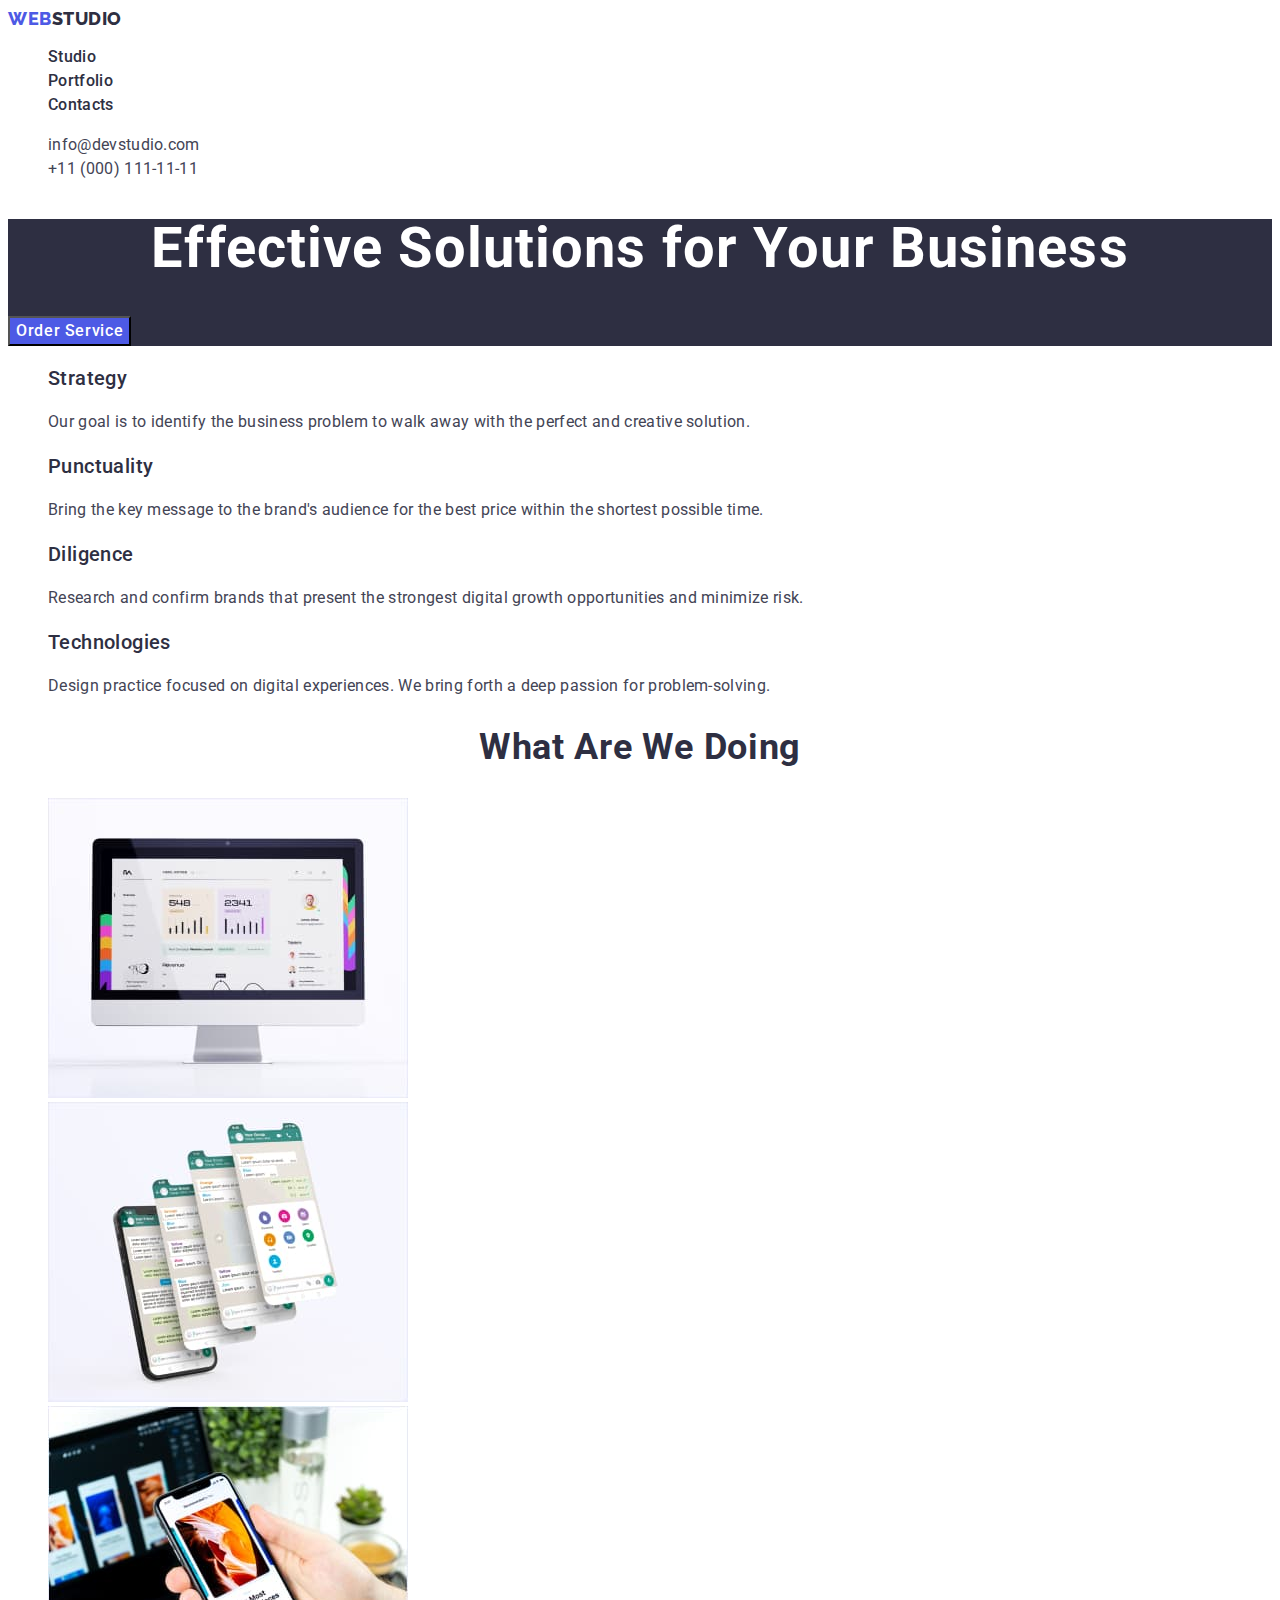
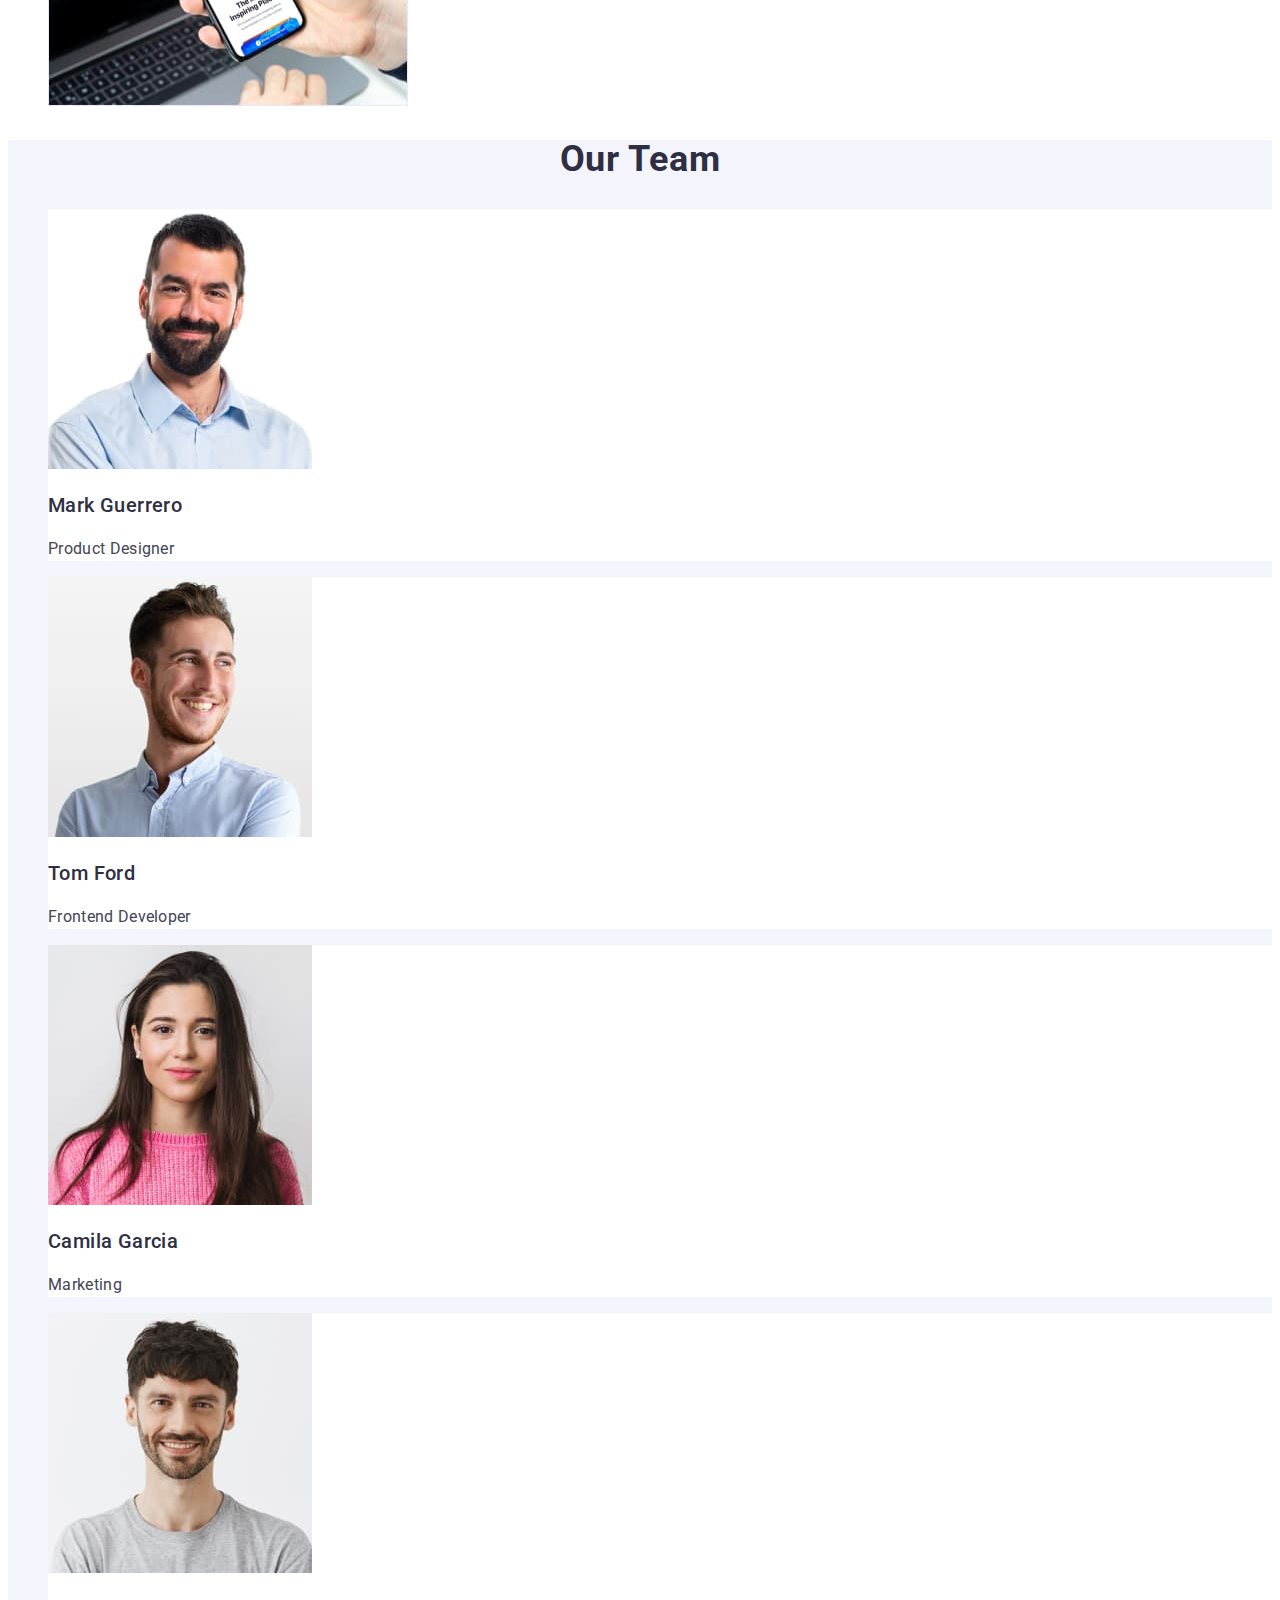
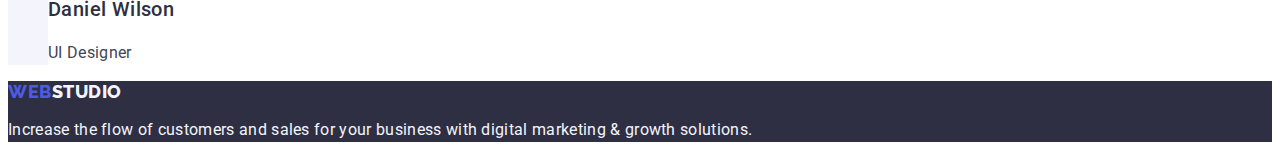
==== index.html @ 38e93a8c "start" ====
<!DOCTYPE html>
<html lang="en">

<head>
    <meta charset="UTF-8">
    <meta http-equiv="X-UA-Compatible" content="IE=edge">
    <meta name="viewport" content="width=device-width, initial-scale=1.0">
    <link rel="preconnect" href="https://fonts.googleapis.com">
    <link rel="preconnect" href="https://fonts.gstatic.com" crossorigin>
    <link
        href="https://fonts.googleapis.com/css2?family=Raleway:wght@800&family=Roboto:wght@400;500;700;900&display=swap"
        rel="stylesheet">
    <title>WEBSTUDIO</title>
    <link rel="stylesheet" href="./css/styles.css">
</head>

<body>
    <header class="header">
        <nav class="header-title">
            <a href="./index.html" class="header-logo link">Web<span class="span">Studio</span></a>
            <ul class="header-navigation list">
                <li><a href="./index.html" class="header-navigation-item link">Studio</a></li>
                <li><a href="./portfolio.html" class="header-navigation-item link">Portfolio</a></li>
                <li><a href="" class="header-navigation-item link">Contacts</a></li>
            </ul>
        </nav>
        <address class="header-adress">
            <ul class="header-adress-navigation list">
                <li><a href=" mailto:info@devstudio.com" class="header-adress-item link">info@devstudio.com</a>
                </li>
                <li><a href="tel:+110001111111" class="header-adress-item link">+11 (000) 111-11-11</a></li>
            </ul>
        </address>
    </header>

    <main>
        <section class="section-main">
            <h1 class="main">Effective Solutions
                for Your Business</h1>
            <button type="button" class="main-button">Order Service</button>

        </section>
        <section class="section-one">
            <h2 hidden>Goal</h2>
            <ul class="main-one list">
                <li class="main-item">
                    <h3 class="main-title">Strategy</h3>
                    <p class="main-text">Our goal is to identify the business
                        problem to walk away with the perfect and creative solution.</p>
                </li>
                <li class="main-item">
                    <h3 class="main-title">Punctuality</h3>
                    <p class="main-text">Bring the key message to the brand's audience for the best price within the
                        shortest possible
                        time.</p>
                </li>
                <li class="main-item">
                    <h3 class="main-title">Diligence</h3>
                    <p class="main-text">Research and confirm brands that present the strongest digital growth
                        opportunities and minimize
                        risk.</p>
                </li>
                <li class="main-item">
                    <h3 class="main-title">Technologies</h3>
                    <p class="main-text">Design practice focused on digital experiences. We bring forth a deep passion
                        for
                        problem-solving.</p>
                </li>
            </ul>
        </section>
        <section class="section-two">
            <h2 class="main-product">What are we doing</h2>
            <ul class="main-one list">
                <li class="main-item"><img src="./images/img1.jpg" alt="computer" class="main-img" width="360"
                        height="300"></li>
                <li class="main-item"><img src="./images/img2.jpg" alt="screenshot" class="main-img" width="360"
                        height="300"></li>
                <li class="main-item"><img src="./images/img3.jpg" alt="telephone" class="main-img" width="360"
                        height="300"></li>
            </ul>
        </section>
        <section class="section-three">
            <h2 class="team">Our Team</h2>
            <ul class="main-one list">
                <li class="main-item">
                    <img src="./images/img4.jpg" alt="Mark Guerrero" class="team-img-one" width="264" height="260">
                    <h3 class="team-person">Mark Guerrero</h3>
                    <p class="main-text">Product Designer</p>
                </li>
                <li class="main-item">
                    <img src="./images/img5.jpg" alt="Tom Ford" class="team-img-two" width="264" height="260">
                    <h3 class="team-person">Tom Ford</h3>
                    <p class="main-text">Frontend Developer</p>
                </li>
                <li class="main-item">
                    <img src="./images/img6.jpg" alt="Camila Garcia" class="team-img-three" width="264" height="260">
                    <h3 class="team-person">Camila Garcia</h3>
                    <p class="main-text">Marketing</p>
                </li>
                <li class="main-item">
                    <img src="./images/img7.jpg" alt="Daniel Wilson" class="team-img-four" width="264" height="260">
                    <h3 class="team-person">Daniel Wilson</h3>
                    <p class="main-text">UI Designer</p>
                </li>
            </ul>
        </section>
    </main>

    <footer class="footer link">
        <a href="./index.html" class="footer-logo link">Web<span class="span">Studio</span></a>
        <p class="footer-text">Increase the flow of customers and sales for your business with digital marketing &
            growth solutions.</p>
    </footer>
</body>

</html>
---- css/styles.css ----
:root {
    --background-color: #FFFFFF;
    --color: #4d5ae5;
    --color-two: #2E2F42;
    --color-portfolio:#434455;
    --color-three: #F4F4FD;
}

body {
    font-family:"Roboto",sans-serif;
    color: var(--color-portfolio);
    font-style: normal;
    background-color: var(--background-color);
    }

/*--------------HEADER------------*/

.header-logo {
    font-family:"Raleway",sans-serif;
    font-style: normal;
    font-weight: 800;
    font-size: 18px;
    line-height: 1.17;
    color: var(--color);
    letter-spacing: 0.03em;
    text-transform: uppercase;
    list-style-type: none;
}

.link {
text-decoration: none;
}

.span {
    color: var(--color-two);
}

.list {
    list-style: none;
}

.header-navigation-item {
    color: var(--color-two);
    font-weight: 500;
    font-size: 16px;
    line-height: 1.5;
    letter-spacing: 0.02em;
}

.header-navigation-item:hover,
.header-navigation-item:focus {
    color: #404BBF;
}

address{
    font-style: normal;
}

.header-adress-item {
    font-size: 16px;
    line-height: 1.5;
    letter-spacing: 0.02em;
    color: var(--color-portfolio);
    font-style: normal;
}
.header-adress-item:hover,
.header-adress-item:focus {
    color: #404BBF;
}

/*-----------MAIN------------------*/

.section-main {
    background-color: var(--color-two);
}

.main {
    font-weight: 700;
    font-size: 56px;
    line-height: 1.07;
    text-align: center;
    letter-spacing: 0.02em;
    color: var(--background-color);
}

.main-item {
background-color: #FFFFFF;
}

.main-button {
    font-family: "Roboto", sans-serif;
    font-style: normal;
    font-weight: 500;
    font-size: 16px;
    line-height:1.5;    
    color: var(--background-color);
    background-color: #4D5AE5;
    letter-spacing: 0.04em;
    cursor: pointer;
}

.main-button:focus {
    background-color: #404BBF;
}
.main-button:hover {
    background-color: #404BBF;
}

.main-title {
    font-weight: 500;
    font-size: 20px;
    line-height: 1.2;
    letter-spacing: 0.02em;
    color: var(--color-two);
}

.main-text {
    font-size: 16px;
    line-height: 1.5;
    letter-spacing: 0.02em;
    color: var(--color-portfolio);
    
}

.main-product {
    font-size: 36px;
    line-height: 1.11;
    text-align: center;
    letter-spacing: 0.02em;
    color: var(--color-two);
    text-transform: capitalize;
}

.section-three {
    background-color: #F4F4FD;
}
.team { 
    font-size: 36px;
    line-height: 1.11;
    text-align: center;
    letter-spacing: 0.02em;
    text-transform: capitalize;
    color: var(--color-two);
}

.team-img-one {
    background-color: #FFFFFF;
}

.team-person {
    font-weight: 500;
    font-size: 20px;
    line-height: 1.2;
    letter-spacing: 0.02em;
    color: var(--color-two);
}


/*------------FOOTER---------*/
.footer {
background: var(--color-two);
}

.footer-logo {
    font-family: 'Raleway', sans-serif;;
    font-style: normal;
    font-weight: 800;
    font-size: 18px;
    line-height: 1.17;
    letter-spacing: 0.03em;
    text-transform: uppercase;
    color: var(--color);
    background-color: var(var(--color-two));
}

.footer-logo span {
    color: #f4f4fd;
}

.footer-text {
    font-size: 16px;
    line-height: 1.5;
    color: var(--color-three);
    letter-spacing: 0.02em;
}

/*-----------PORTFOLIO---------*/

.section-list {
    list-style-type: none;
}

.button-list {
    font-family: "Roboto", sans-serif;
    font-style: normal;
    font-weight: 500;
    font-size: 16px;
    line-height: 1.5;
    letter-spacing: 0.04em;
    color: var(--color);
    background-color: var(--color-three);
    cursor: pointer;
}

.button-list:hover {
    color: #FFFFFF;
    background-color: #404BBF;
}

.button-list:focus {
    color: #FFFFFF;
    background-color: #404BBF;
}
.section-title {
    font-weight: 500;
    font-size: 20px;
    line-height: 1.2;
    letter-spacing: 0.02em;
    color: var(--color-two);
}

.section-text {
    font-size: 16px;
    line-height: 1.5;
    letter-spacing: 0.02em;
    color: var(--color-portfolio);
}
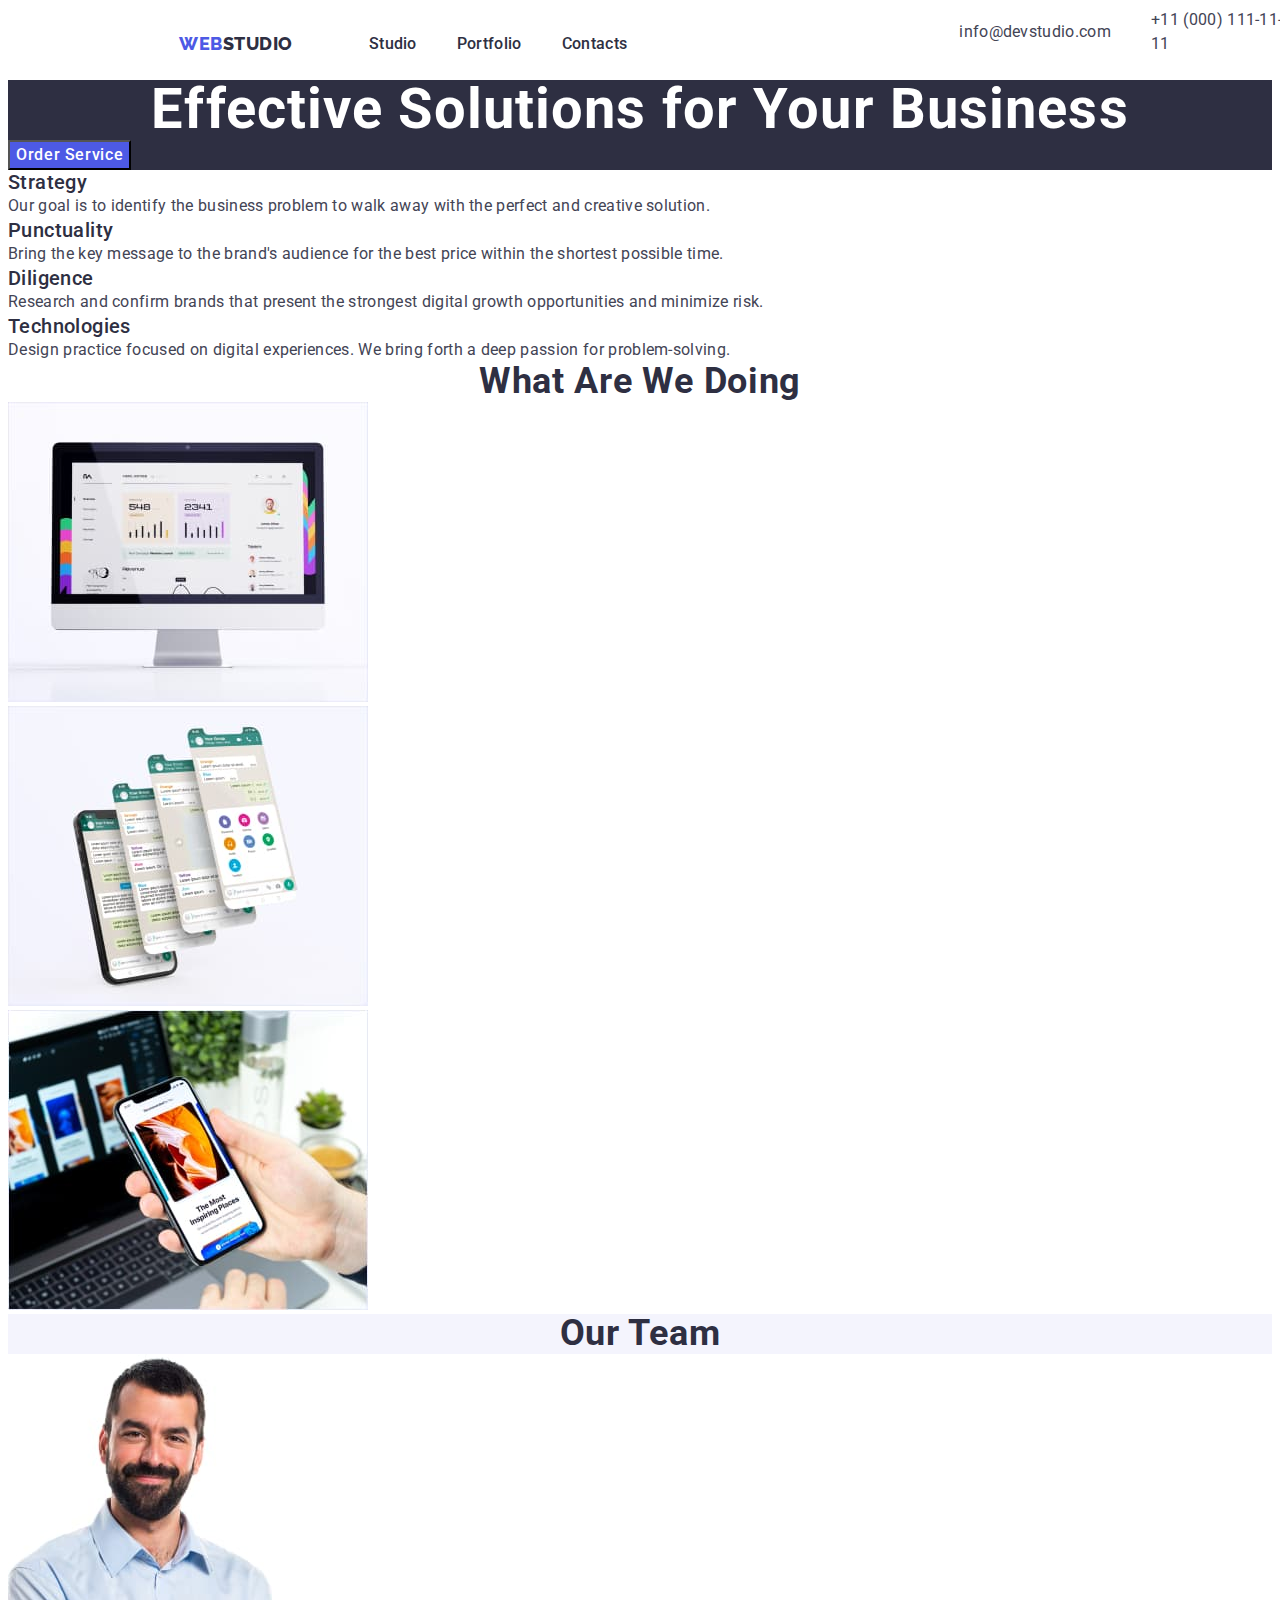
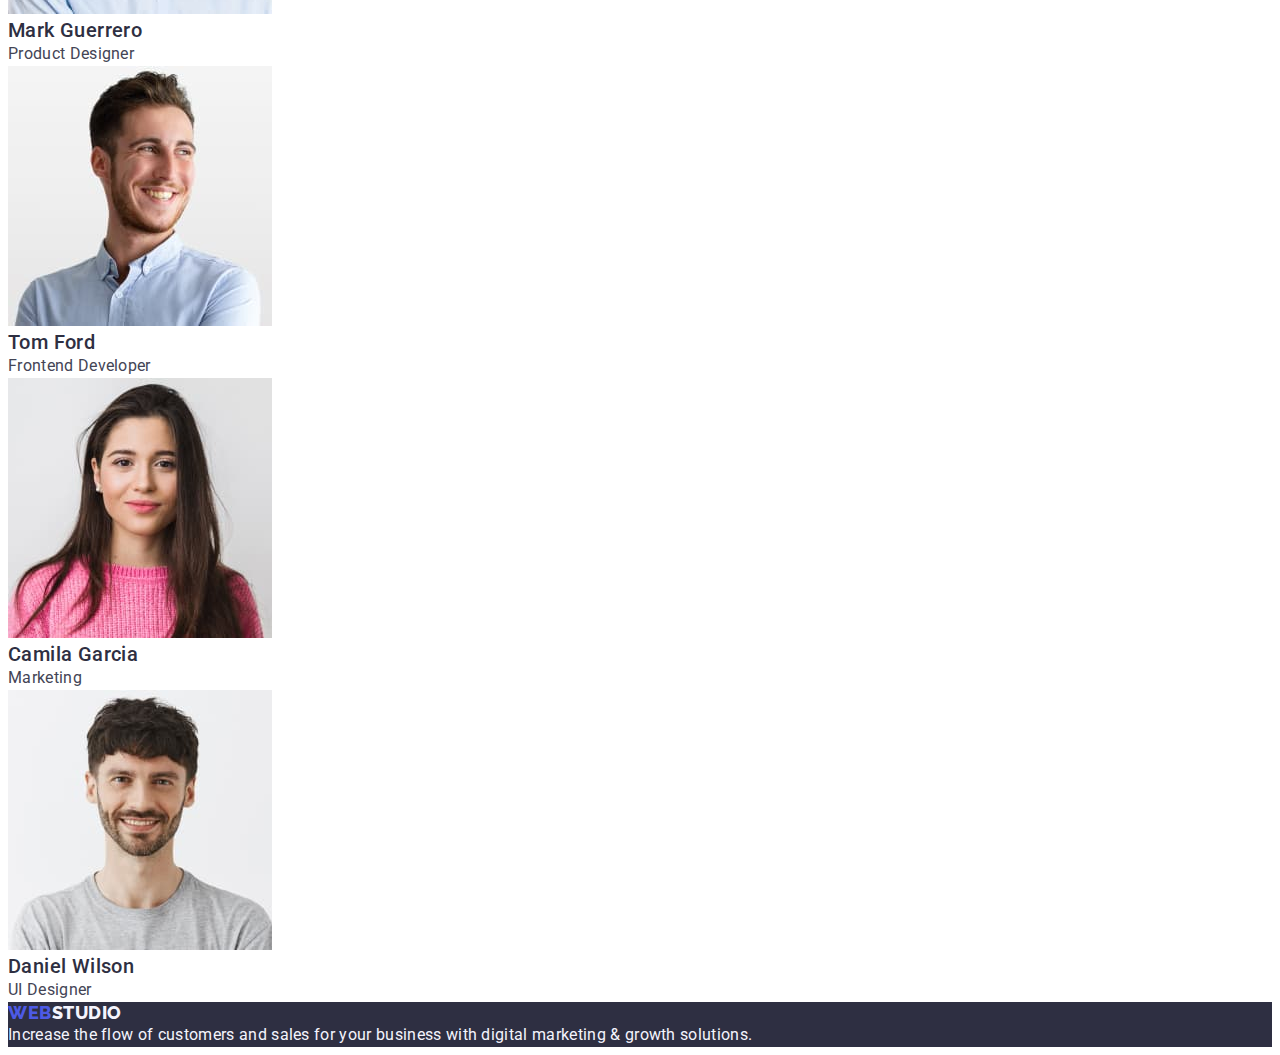
==== commit 6daedf17: "#1" ====
--- a/index.html
+++ b/index.html
@@ -11,30 +11,39 @@
         href="https://fonts.googleapis.com/css2?family=Raleway:wght@800&family=Roboto:wght@400;500;700;900&display=swap"
         rel="stylesheet">
     <title>WEBSTUDIO</title>
+    <link rel="stylesheet" href="https://cdnjs.cloudflare.com/ajax/libs/modern-normalize/2.0.0/modern-normalize.css"
+        integrity="sha512-gA2Bvu0/hw4oj0Lp8ZHjK+o3S4BE5m8d/wNVy6ktKLhHKPpWLQwv9ixzuWirWOakoJqlBdePq2NhoCaUOQ5npQ=="
+        crossorigin="anonymous" referrerpolicy="no-referrer" />
     <link rel="stylesheet" href="./css/styles.css">
 </head>
 
 <body>
     <header class="header">
-        <nav class="header-title">
-            <a href="./index.html" class="header-logo link">Web<span class="span">Studio</span></a>
-            <ul class="header-navigation list">
-                <li><a href="./index.html" class="header-navigation-item link">Studio</a></li>
-                <li><a href="./portfolio.html" class="header-navigation-item link">Portfolio</a></li>
-                <li><a href="" class="header-navigation-item link">Contacts</a></li>
-            </ul>
-        </nav>
-        <address class="header-adress">
-            <ul class="header-adress-navigation list">
-                <li><a href=" mailto:info@devstudio.com" class="header-adress-item link">info@devstudio.com</a>
-                </li>
-                <li><a href="tel:+110001111111" class="header-adress-item link">+11 (000) 111-11-11</a></li>
-            </ul>
-        </address>
+        <section class="section">
+            <div class="container header-container">
+                <nav class="header-title">
+                    <a href="./index.html" class="header-logo link">Web<span class="span">Studio</span></a>
+                    <ul class="header-navigation list">
+                        <li><a href="./index.html" class="header-navigation-item link">Studio</a></li>
+                        <li><a href="./portfolio.html" class="header-navigation-item link">Portfolio</a></li>
+                        <li><a href="" class="header-navigation-item link">Contacts</a></li>
+                    </ul>
+                </nav>
+                <address class="header-adress">
+                    <ul class="header-adress-navigation list">
+                        <li><a href=" mailto:info@devstudio.com"
+                                class="header-adress-item link header-adress-item-one">info@devstudio.com</a>
+                        </li>
+                        <li><a href="tel:+110001111111" class="header-adress-item link header-adress-item-two">+11 (000)
+                                111-11-11</a></li>
+                    </ul>
+                </address>
+            </div>
+        </section>
     </header>
 
     <main>
-        <section class="section-main">
+        <section class=" section section-main">
             <h1 class="main">Effective Solutions
                 for Your Business</h1>
             <button type="button" class="main-button">Order Service</button>
--- a/css/styles.css
+++ b/css/styles.css
@@ -14,7 +14,39 @@
     }
 
 /*--------------HEADER------------*/
-
+p, h1, h2, h3, h4, h5, h6 {
+    margin-top: 0;
+    margin-bottom: 0;
+}
+
+ul {
+    margin-top: 0;
+    margin-bottom: 0;
+    padding-left: 0;
+}
+
+.container {
+    width: 100%;
+    max-width: 1158px;
+    padding-left: 15px;
+    padding-right: 15px;
+    margin: 0 auto;
+}
+/* .header {
+    max-width: 1440px;
+} */
+
+.header-container {
+    display: flex;
+    flex-direction: row;
+    width: 100%;
+    max-width: 1440px;
+}
+.header-title {
+    display: flex;
+    flex-direction: row;
+    align-items: center;
+}
 .header-logo {
     font-family:"Raleway",sans-serif;
     font-style: normal;
@@ -25,6 +57,7 @@
     letter-spacing: 0.03em;
     text-transform: uppercase;
     list-style-type: none;
+    padding: 24px 76px 24px 156px;
 }
 
 .link {
@@ -38,6 +71,15 @@
 .list {
     list-style: none;
 }
+
+.header-navigation {
+    display: flex;
+    flex-direction: row;
+    align-items: flex-start;
+    gap: 40px;
+    padding: 24px 332px 24px 0;
+}
+
 
 .header-navigation-item {
     color: var(--color-two);
@@ -55,6 +97,11 @@
 address{
     font-style: normal;
 }
+.header-adress-navigation {
+        display: flex;
+        flex-direction: row;
+        align-items: center;
+}
 
 .header-adress-item {
     font-size: 16px;
@@ -62,7 +109,19 @@
     letter-spacing: 0.02em;
     color: var(--color-portfolio);
     font-style: normal;
-}
+  
+}
+
+.header-adress-item-one {
+padding: 24px 40px 24px 0;
+}
+
+.header-adress-item-two {
+margin: 24px 156px 24px 0;
+justify-content: center;
+align-content: center;
+}
+
 .header-adress-item:hover,
 .header-adress-item:focus {
     color: #404BBF;
@@ -72,6 +131,10 @@
 
 .section-main {
     background-color: var(--color-two);
+    width: 100%;
+    max-width: 1440px;
+    height: 100%;
+    max-height: 600px;
 }
 
 .main {
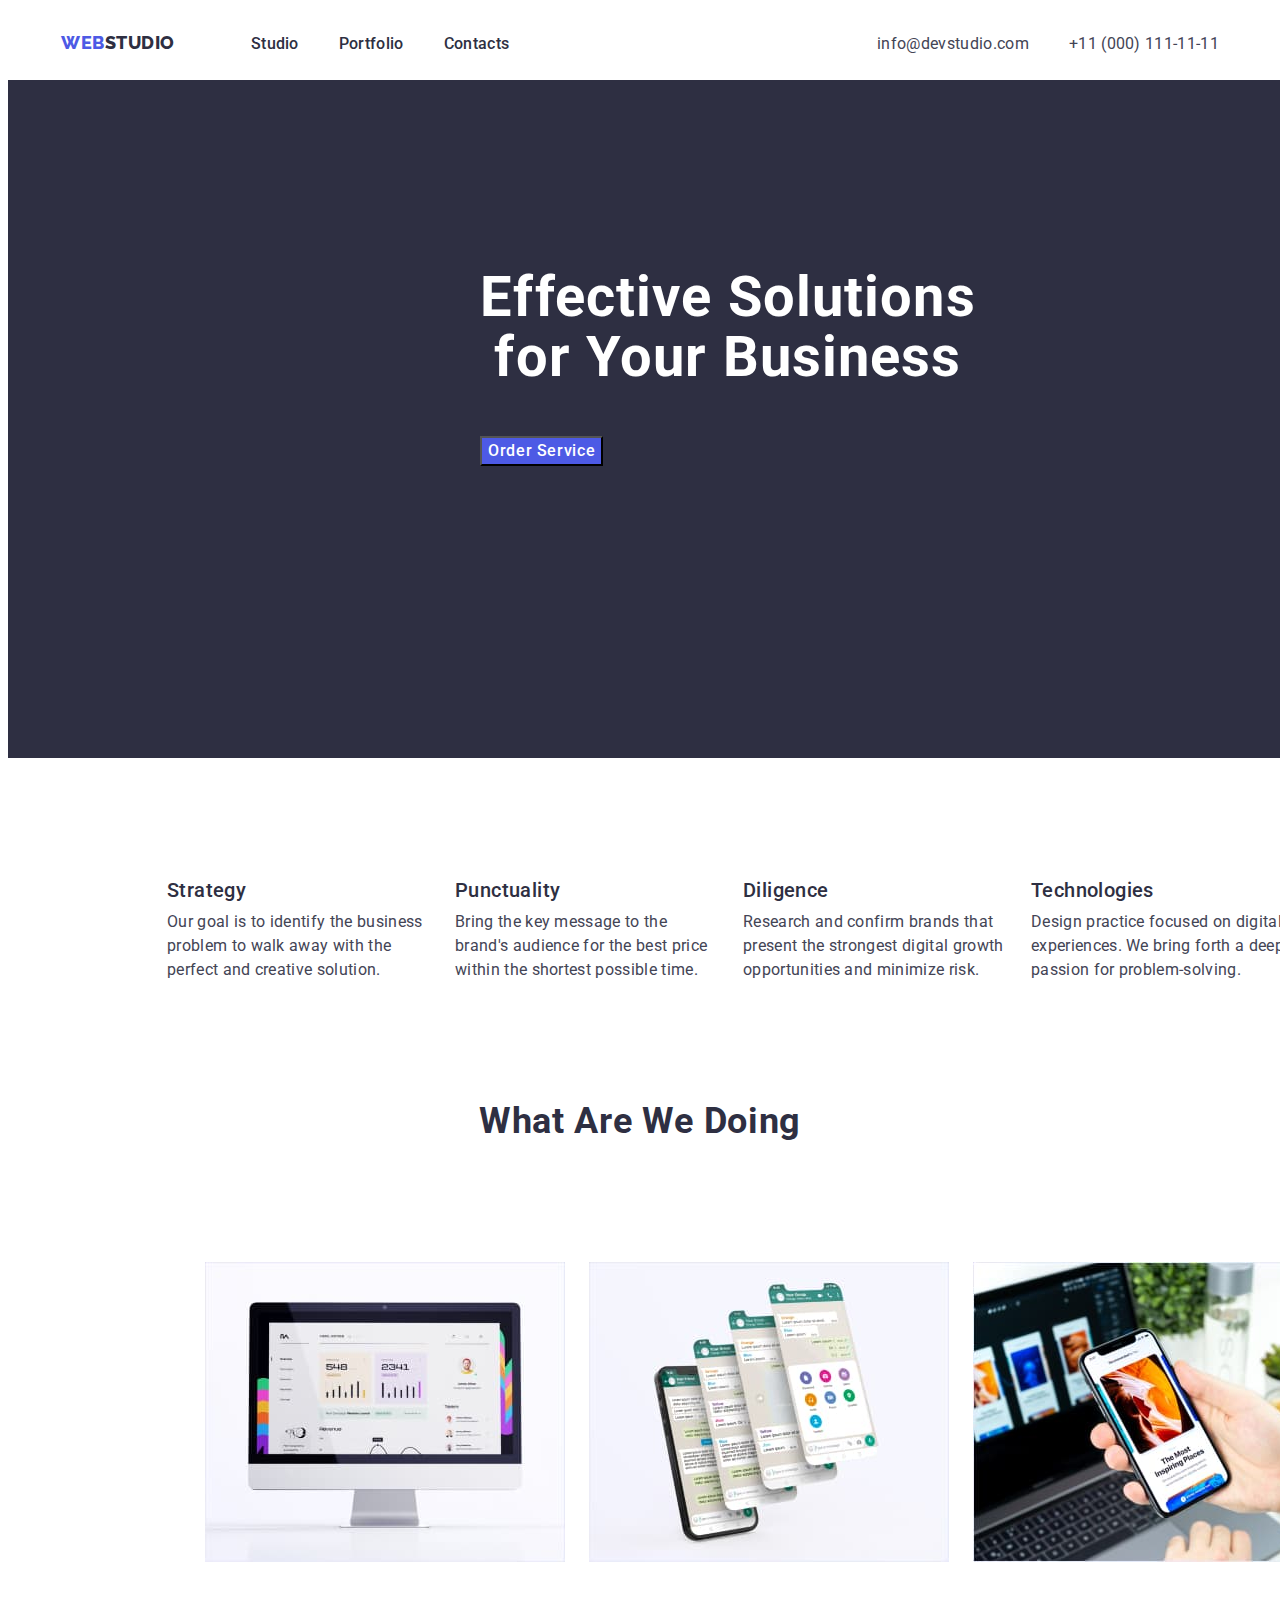
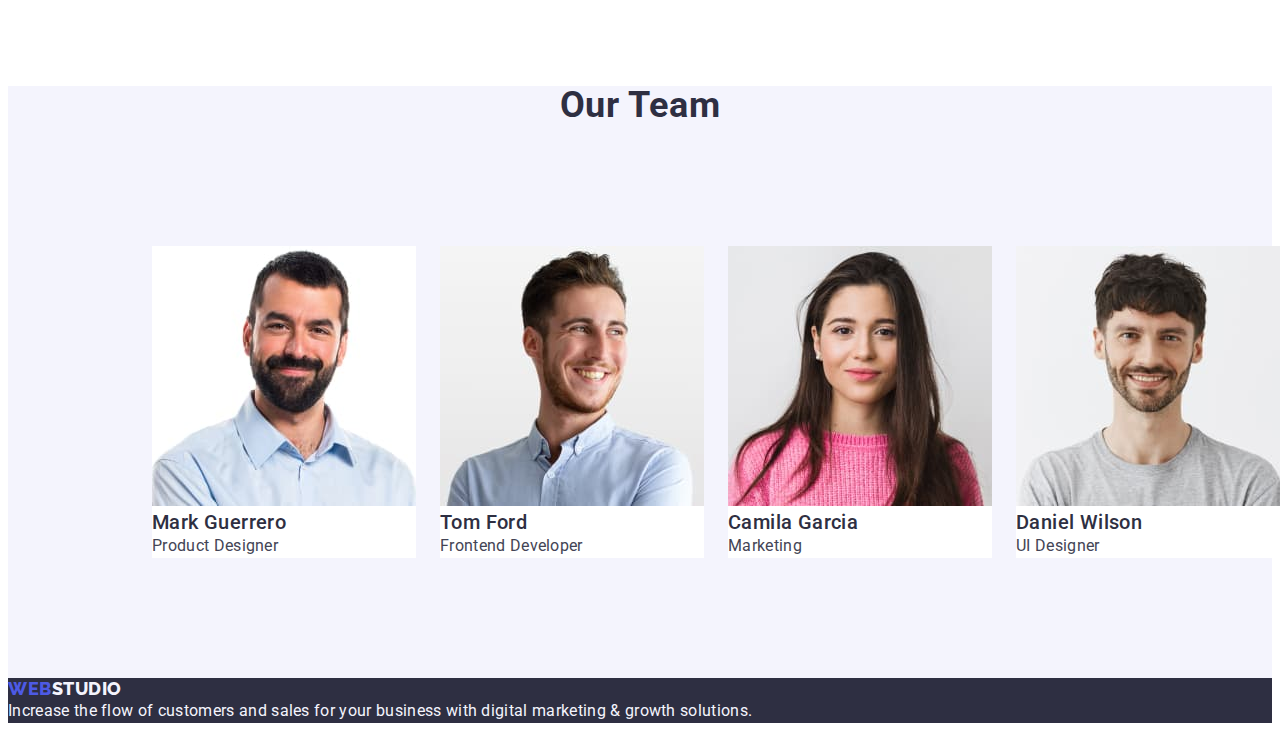
==== commit 9e7c9af9: "flex" ====
--- a/index.html
+++ b/index.html
@@ -19,74 +19,81 @@
 
 <body>
     <header class="header">
-        <section class="section">
-            <div class="container header-container">
-                <nav class="header-title">
-                    <a href="./index.html" class="header-logo link">Web<span class="span">Studio</span></a>
-                    <ul class="header-navigation list">
-                        <li><a href="./index.html" class="header-navigation-item link">Studio</a></li>
-                        <li><a href="./portfolio.html" class="header-navigation-item link">Portfolio</a></li>
-                        <li><a href="" class="header-navigation-item link">Contacts</a></li>
-                    </ul>
-                </nav>
-                <address class="header-adress">
-                    <ul class="header-adress-navigation list">
-                        <li><a href=" mailto:info@devstudio.com"
-                                class="header-adress-item link header-adress-item-one">info@devstudio.com</a>
-                        </li>
-                        <li><a href="tel:+110001111111" class="header-adress-item link header-adress-item-two">+11 (000)
-                                111-11-11</a></li>
-                    </ul>
-                </address>
-            </div>
-        </section>
+        <div class="container header-container">
+            <nav class="header-title">
+                <a href="./index.html" class="header-logo link">Web<span class="span">Studio</span></a>
+                <ul class="header-navigation list">
+                    <li><a href="./index.html" class="header-navigation-item link">Studio</a></li>
+                    <li><a href="./portfolio.html" class="header-navigation-item link">Portfolio</a></li>
+                    <li><a href="" class="header-navigation-item link">Contacts</a></li>
+                </ul>
+            </nav>
+
+            <address class="header-adress">
+                <ul class="header-adress-navigation list">
+                    <li><a href=" mailto:info@devstudio.com"
+                            class="header-adress-item link header-adress-item-one">info@devstudio.com</a>
+                    </li>
+                    <li><a href="tel:+110001111111" class="header-adress-item link header-adress-item-two">+11 (000)
+                            111-11-11</a></li>
+                </ul>
+            </address>
+        </div>
     </header>
 
     <main>
         <section class=" section section-main">
-            <h1 class="main">Effective Solutions
-                for Your Business</h1>
-            <button type="button" class="main-button">Order Service</button>
+            <div class="container main-container">
+                <h1 class="main">Effective Solutions
+                    for Your Business</h1>
+                <button type="button" class="main-button">Order Service</button>
+            </div>
+        </section>
 
-        </section>
+
         <section class="section-one">
-            <h2 hidden>Goal</h2>
-            <ul class="main-one list">
-                <li class="main-item">
-                    <h3 class="main-title">Strategy</h3>
-                    <p class="main-text">Our goal is to identify the business
-                        problem to walk away with the perfect and creative solution.</p>
-                </li>
-                <li class="main-item">
-                    <h3 class="main-title">Punctuality</h3>
-                    <p class="main-text">Bring the key message to the brand's audience for the best price within the
-                        shortest possible
-                        time.</p>
-                </li>
-                <li class="main-item">
-                    <h3 class="main-title">Diligence</h3>
-                    <p class="main-text">Research and confirm brands that present the strongest digital growth
-                        opportunities and minimize
-                        risk.</p>
-                </li>
-                <li class="main-item">
-                    <h3 class="main-title">Technologies</h3>
-                    <p class="main-text">Design practice focused on digital experiences. We bring forth a deep passion
-                        for
-                        problem-solving.</p>
-                </li>
-            </ul>
+            <div class="container section-container">
+                <h2 hidden>Goal</h2>
+                <ul class="main-one list">
+                    <li class="main-item">
+                        <h3 class="main-title">Strategy</h3>
+                        <p class="main-text">Our goal is to identify the business
+                            problem to walk away with the perfect and creative solution.</p>
+                    </li>
+                    <li class="main-item">
+                        <h3 class="main-title">Punctuality</h3>
+                        <p class="main-text">Bring the key message to the brand's audience for the best price within the
+                            shortest possible
+                            time.</p>
+                    </li>
+                    <li class="main-item">
+                        <h3 class="main-title">Diligence</h3>
+                        <p class="main-text">Research and confirm brands that present the strongest digital growth
+                            opportunities and minimize
+                            risk.</p>
+                    </li>
+                    <li class="main-item">
+                        <h3 class="main-title">Technologies</h3>
+                        <p class="main-text">Design practice focused on digital experiences. We bring forth a deep
+                            passion
+                            for
+                            problem-solving.</p>
+                    </li>
+                </ul>
+            </div>
         </section>
         <section class="section-two">
-            <h2 class="main-product">What are we doing</h2>
-            <ul class="main-one list">
-                <li class="main-item"><img src="./images/img1.jpg" alt="computer" class="main-img" width="360"
-                        height="300"></li>
-                <li class="main-item"><img src="./images/img2.jpg" alt="screenshot" class="main-img" width="360"
-                        height="300"></li>
-                <li class="main-item"><img src="./images/img3.jpg" alt="telephone" class="main-img" width="360"
-                        height="300"></li>
-            </ul>
+            <div class="container">
+                <h2 class="main-product">What are we doing</h2>
+                <ul class="main-one list">
+                    <li class="main-item"><img src="./images/img1.jpg" alt="computer" class="main-img" width="360"
+                            height="300"></li>
+                    <li class="main-item"><img src="./images/img2.jpg" alt="screenshot" class="main-img" width="360"
+                            height="300"></li>
+                    <li class="main-item"><img src="./images/img3.jpg" alt="telephone" class="main-img" width="360"
+                            height="300"></li>
+                </ul>
+            </div>
         </section>
         <section class="section-three">
             <h2 class="team">Our Team</h2>
--- a/css/styles.css
+++ b/css/styles.css
@@ -25,28 +25,37 @@
     padding-left: 0;
 }
 
+.header {
+    padding-top: 24px;
+    padding-bottom: 24px;
+}
 .container {
+    max-width: 1158px;
     width: 100%;
-    max-width: 1158px;
     padding-left: 15px;
     padding-right: 15px;
     margin: 0 auto;
 }
-/* .header {
-    max-width: 1440px;
-} */
-
+
+.header-navigation {
+    display: flex;
+    max-width: 261px;
+    gap: 40px;
+}
+
+.header-adress-navigation {
+    display: flex;
+    gap: 40px;
+}
+
+.header-title {
+    display: flex;
+    flex-grow: 1;
+}
 .header-container {
     display: flex;
-    flex-direction: row;
-    width: 100%;
-    max-width: 1440px;
-}
-.header-title {
-    display: flex;
-    flex-direction: row;
-    align-items: center;
-}
+}
+
 .header-logo {
     font-family:"Raleway",sans-serif;
     font-style: normal;
@@ -57,7 +66,7 @@
     letter-spacing: 0.03em;
     text-transform: uppercase;
     list-style-type: none;
-    padding: 24px 76px 24px 156px;
+    padding-right: 76px;
 }
 
 .link {
@@ -72,13 +81,13 @@
     list-style: none;
 }
 
-.header-navigation {
+/* .header-navigation {
     display: flex;
     flex-direction: row;
     align-items: flex-start;
     gap: 40px;
     padding: 24px 332px 24px 0;
-}
+} */
 
 
 .header-navigation-item {
@@ -97,11 +106,11 @@
 address{
     font-style: normal;
 }
-.header-adress-navigation {
+/* .header-adress-navigation {
         display: flex;
         flex-direction: row;
         align-items: center;
-}
+} */
 
 .header-adress-item {
     font-size: 16px;
@@ -112,15 +121,15 @@
   
 }
 
-.header-adress-item-one {
+/* .header-adress-item-one {
 padding: 24px 40px 24px 0;
-}
-
-.header-adress-item-two {
+} */
+
+/* .header-adress-item-two {
 margin: 24px 156px 24px 0;
 justify-content: center;
 align-content: center;
-}
+} */
 
 .header-adress-item:hover,
 .header-adress-item:focus {
@@ -129,13 +138,16 @@
 
 /*-----------MAIN------------------*/
 
-.section-main {
+.main-container{
     background-color: var(--color-two);
+    padding: 188px 472px 292px 472px;
     width: 100%;
-    max-width: 1440px;
-    height: 100%;
-    max-height: 600px;
-}
+        max-width: 1440px;
+        height: 100%;
+        max-height: 600px;
+       
+
+} 
 
 .main {
     font-weight: 700;
@@ -144,6 +156,10 @@
     text-align: center;
     letter-spacing: 0.02em;
     color: var(--background-color);
+    margin-bottom: 48px;
+    max-width: 496px;
+    max-height: 120px;
+
 }
 
 .main-item {
@@ -160,6 +176,7 @@
     background-color: #4D5AE5;
     letter-spacing: 0.04em;
     cursor: pointer;
+   
 }
 
 .main-button:focus {
@@ -175,8 +192,23 @@
     line-height: 1.2;
     letter-spacing: 0.02em;
     color: var(--color-two);
-}
-
+    margin-bottom: 8px;
+    min-width: 264px;
+
+}
+
+.section-container {
+    max-width: 1440px;
+    width: 100%;
+}
+.main-one {
+    display: flex;
+    padding: 120px 156px 120px 144px;
+    max-width: 1128px;
+    width: 100%;
+    gap: 24px;
+ 
+}
 .main-text {
     font-size: 16px;
     line-height: 1.5;
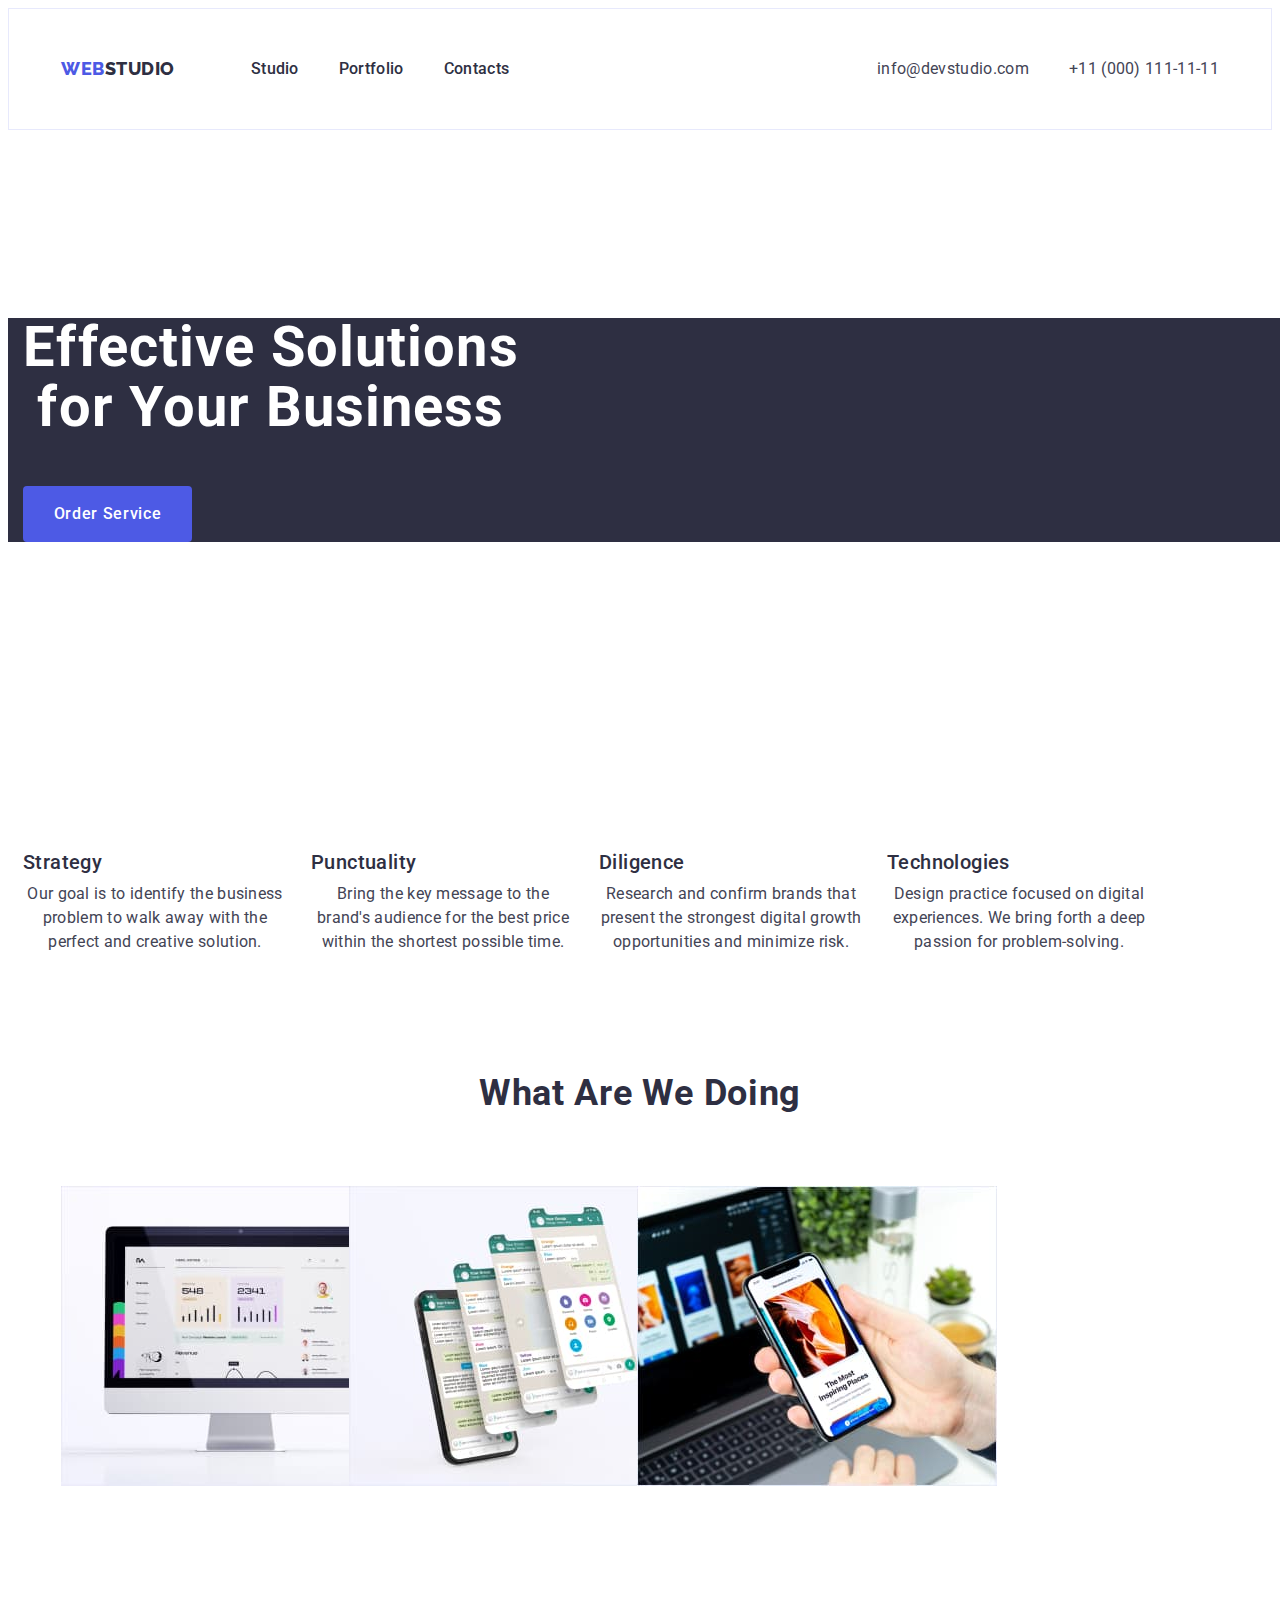
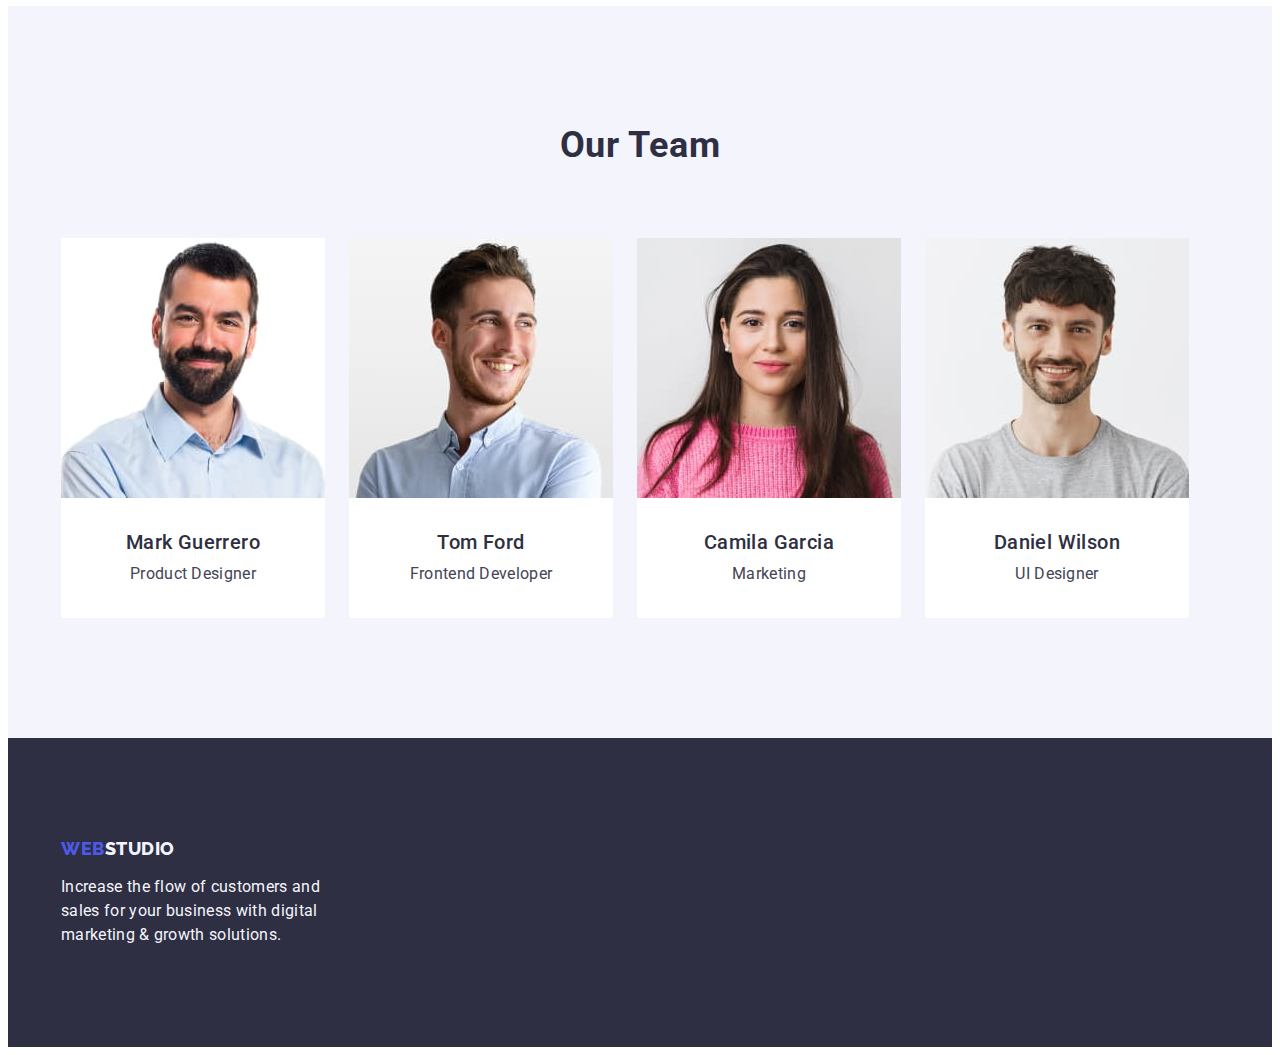
==== commit 0c137d0c: "flex index" ====
--- a/index.html
+++ b/index.html
@@ -11,8 +11,8 @@
         href="https://fonts.googleapis.com/css2?family=Raleway:wght@800&family=Roboto:wght@400;500;700;900&display=swap"
         rel="stylesheet">
     <title>WEBSTUDIO</title>
-    <link rel="stylesheet" href="https://cdnjs.cloudflare.com/ajax/libs/modern-normalize/2.0.0/modern-normalize.css"
-        integrity="sha512-gA2Bvu0/hw4oj0Lp8ZHjK+o3S4BE5m8d/wNVy6ktKLhHKPpWLQwv9ixzuWirWOakoJqlBdePq2NhoCaUOQ5npQ=="
+    <link rel="stylesheet" href="https://cdnjs.cloudflare.com/ajax/libs/modern-normalize/2.0.0/modern-normalize.min.css"
+        integrity="sha512-4xo8blKMVCiXpTaLzQSLSw3KFOVPWhm/TRtuPVc4WG6kUgjH6J03IBuG7JZPkcWMxJ5huwaBpOpnwYElP/m6wg=="
         crossorigin="anonymous" referrerpolicy="no-referrer" />
     <link rel="stylesheet" href="./css/styles.css">
 </head>
@@ -95,37 +95,51 @@
                 </ul>
             </div>
         </section>
+
         <section class="section-three">
-            <h2 class="team">Our Team</h2>
-            <ul class="main-one list">
-                <li class="main-item">
-                    <img src="./images/img4.jpg" alt="Mark Guerrero" class="team-img-one" width="264" height="260">
-                    <h3 class="team-person">Mark Guerrero</h3>
-                    <p class="main-text">Product Designer</p>
-                </li>
-                <li class="main-item">
-                    <img src="./images/img5.jpg" alt="Tom Ford" class="team-img-two" width="264" height="260">
-                    <h3 class="team-person">Tom Ford</h3>
-                    <p class="main-text">Frontend Developer</p>
-                </li>
-                <li class="main-item">
-                    <img src="./images/img6.jpg" alt="Camila Garcia" class="team-img-three" width="264" height="260">
-                    <h3 class="team-person">Camila Garcia</h3>
-                    <p class="main-text">Marketing</p>
-                </li>
-                <li class="main-item">
-                    <img src="./images/img7.jpg" alt="Daniel Wilson" class="team-img-four" width="264" height="260">
-                    <h3 class="team-person">Daniel Wilson</h3>
-                    <p class="main-text">UI Designer</p>
-                </li>
-            </ul>
+            <div class="container">
+                <h2 class="team">Our Team</h2>
+                <ul class="main-one list">
+                    <li class="main-item">
+                        <img src="./images/img4.jpg" alt="Mark Guerrero" class="team-img-one" width="264" height="260">
+                        <div class="position">
+                            <h3 class="team-person">Mark Guerrero</h3>
+                            <p class="main-text">Product Designer</p>
+                        </div>
+                    </li>
+                    <li class="main-item">
+                        <img src="./images/img5.jpg" alt="Tom Ford" class="team-img-two" width="264" height="260">
+                        <div class="position">
+                            <h3 class="team-person">Tom Ford</h3>
+                            <p class="main-text">Frontend Developer</p>
+                        </div>
+                    </li>
+                    <li class="main-item">
+                        <img src="./images/img6.jpg" alt="Camila Garcia" class="team-img-three" width="264"
+                            height="260">
+                        <div class="position">
+                            <h3 class="team-person">Camila Garcia</h3>
+                            <p class="main-text">Marketing</p>
+                        </div>
+                    </li>
+                    <li class="main-item">
+                        <img src="./images/img7.jpg" alt="Daniel Wilson" class="team-img-four" width="264" height="260">
+                        <div class="position">
+                            <h3 class="team-person">Daniel Wilson</h3>
+                            <p class="main-text">UI Designer</p>
+                        </div>
+                    </li>
+                </ul>
+            </div>
         </section>
     </main>
 
     <footer class="footer link">
-        <a href="./index.html" class="footer-logo link">Web<span class="span">Studio</span></a>
-        <p class="footer-text">Increase the flow of customers and sales for your business with digital marketing &
-            growth solutions.</p>
+        <div class="container">
+            <a href="./index.html" class="footer-logo link">Web<span class="span">Studio</span></a>
+            <p class="footer-text">Increase the flow of customers and sales for your business with digital marketing &
+                growth solutions.</p>
+        </div>
     </footer>
 </body>
 
--- a/css/styles.css
+++ b/css/styles.css
@@ -25,9 +25,13 @@
     padding-left: 0;
 }
 
+img {
+    display: block;
+}
 .header {
     padding-top: 24px;
     padding-bottom: 24px;
+    border: 1px solid #e7e9fc;
 }
 .container {
     max-width: 1158px;
@@ -46,11 +50,13 @@
 .header-adress-navigation {
     display: flex;
     gap: 40px;
+    padding: 24px 0;
 }
 
 .header-title {
     display: flex;
     flex-grow: 1;
+    align-items: center;
 }
 .header-container {
     display: flex;
@@ -66,7 +72,7 @@
     letter-spacing: 0.03em;
     text-transform: uppercase;
     list-style-type: none;
-    padding-right: 76px;
+    margin-right: 76px;
 }
 
 .link {
@@ -80,14 +86,6 @@
 .list {
     list-style: none;
 }
-
-/* .header-navigation {
-    display: flex;
-    flex-direction: row;
-    align-items: flex-start;
-    gap: 40px;
-    padding: 24px 332px 24px 0;
-} */
 
 
 .header-navigation-item {
@@ -106,11 +104,6 @@
 address{
     font-style: normal;
 }
-/* .header-adress-navigation {
-        display: flex;
-        flex-direction: row;
-        align-items: center;
-} */
 
 .header-adress-item {
     font-size: 16px;
@@ -121,15 +114,6 @@
   
 }
 
-/* .header-adress-item-one {
-padding: 24px 40px 24px 0;
-} */
-
-/* .header-adress-item-two {
-margin: 24px 156px 24px 0;
-justify-content: center;
-align-content: center;
-} */
 
 .header-adress-item:hover,
 .header-adress-item:focus {
@@ -138,15 +122,16 @@
 
 /*-----------MAIN------------------*/
 
+.section-main {
+    padding: 188px 0;
+}
 .main-container{
     background-color: var(--color-two);
-    padding: 188px 472px 292px 472px;
+    /* padding: 188px 472px 292px 472px; */
     width: 100%;
-        max-width: 1440px;
-        height: 100%;
-        max-height: 600px;
-       
-
+    max-width: 1440px;
+    height: 100%;
+    max-height: 600px;
 } 
 
 .main {
@@ -164,6 +149,8 @@
 
 .main-item {
 background-color: #FFFFFF;
+width: calc((100% - 72px) / 4);
+border-radius: 0px 0px 4px 4px;
 }
 
 .main-button {
@@ -176,6 +163,11 @@
     background-color: #4D5AE5;
     letter-spacing: 0.04em;
     cursor: pointer;
+    display: block;
+    min-width: 169px;
+    height: 56px;
+    border: none;
+    border-radius: 4px;
    
 }
 
@@ -197,13 +189,31 @@
 
 }
 
+.section-one {
+    padding: 120px 0;
+}
 .section-container {
     max-width: 1440px;
     width: 100%;
 }
+
+.visually-hidden {
+    position: absolute;
+    width: 1px;
+    height: 1px;
+    margin: -1px;
+    border: 0;
+    padding: 0;
+
+    white-space: nowrap;
+    clip-path: inset(100%);
+    clip: rect(0 0 0 0);
+    overflow: hidden;
+}
+
 .main-one {
     display: flex;
-    padding: 120px 156px 120px 144px;
+    /* padding: 120px 156px 120px 144px; */
     max-width: 1128px;
     width: 100%;
     gap: 24px;
@@ -214,6 +224,7 @@
     line-height: 1.5;
     letter-spacing: 0.02em;
     color: var(--color-portfolio);
+    text-align: center;
     
 }
 
@@ -224,10 +235,16 @@
     letter-spacing: 0.02em;
     color: var(--color-two);
     text-transform: capitalize;
+    margin-bottom: 72px;
+}
+
+.section-two {
+    padding-bottom: 120px;
 }
 
 .section-three {
     background-color: #F4F4FD;
+    padding: 120px 0;
 }
 .team { 
     font-size: 36px;
@@ -236,8 +253,12 @@
     letter-spacing: 0.02em;
     text-transform: capitalize;
     color: var(--color-two);
-}
-
+    margin-bottom: 72px;
+}
+
+.position {
+    padding: 32px 16px;
+}
 .team-img-one {
     background-color: #FFFFFF;
 }
@@ -248,12 +269,15 @@
     line-height: 1.2;
     letter-spacing: 0.02em;
     color: var(--color-two);
+    text-align: center;
+    margin-bottom: 8px;
 }
 
 
 /*------------FOOTER---------*/
 .footer {
 background: var(--color-two);
+padding: 100px 0;
 }
 
 .footer-logo {
@@ -266,6 +290,8 @@
     text-transform: uppercase;
     color: var(--color);
     background-color: var(var(--color-two));
+    display: inline-block;
+    margin-bottom: 16px;
 }
 
 .footer-logo span {
@@ -277,6 +303,7 @@
     line-height: 1.5;
     color: var(--color-three);
     letter-spacing: 0.02em;
+    max-width: 264px;
 }
 
 /*-----------PORTFOLIO---------*/
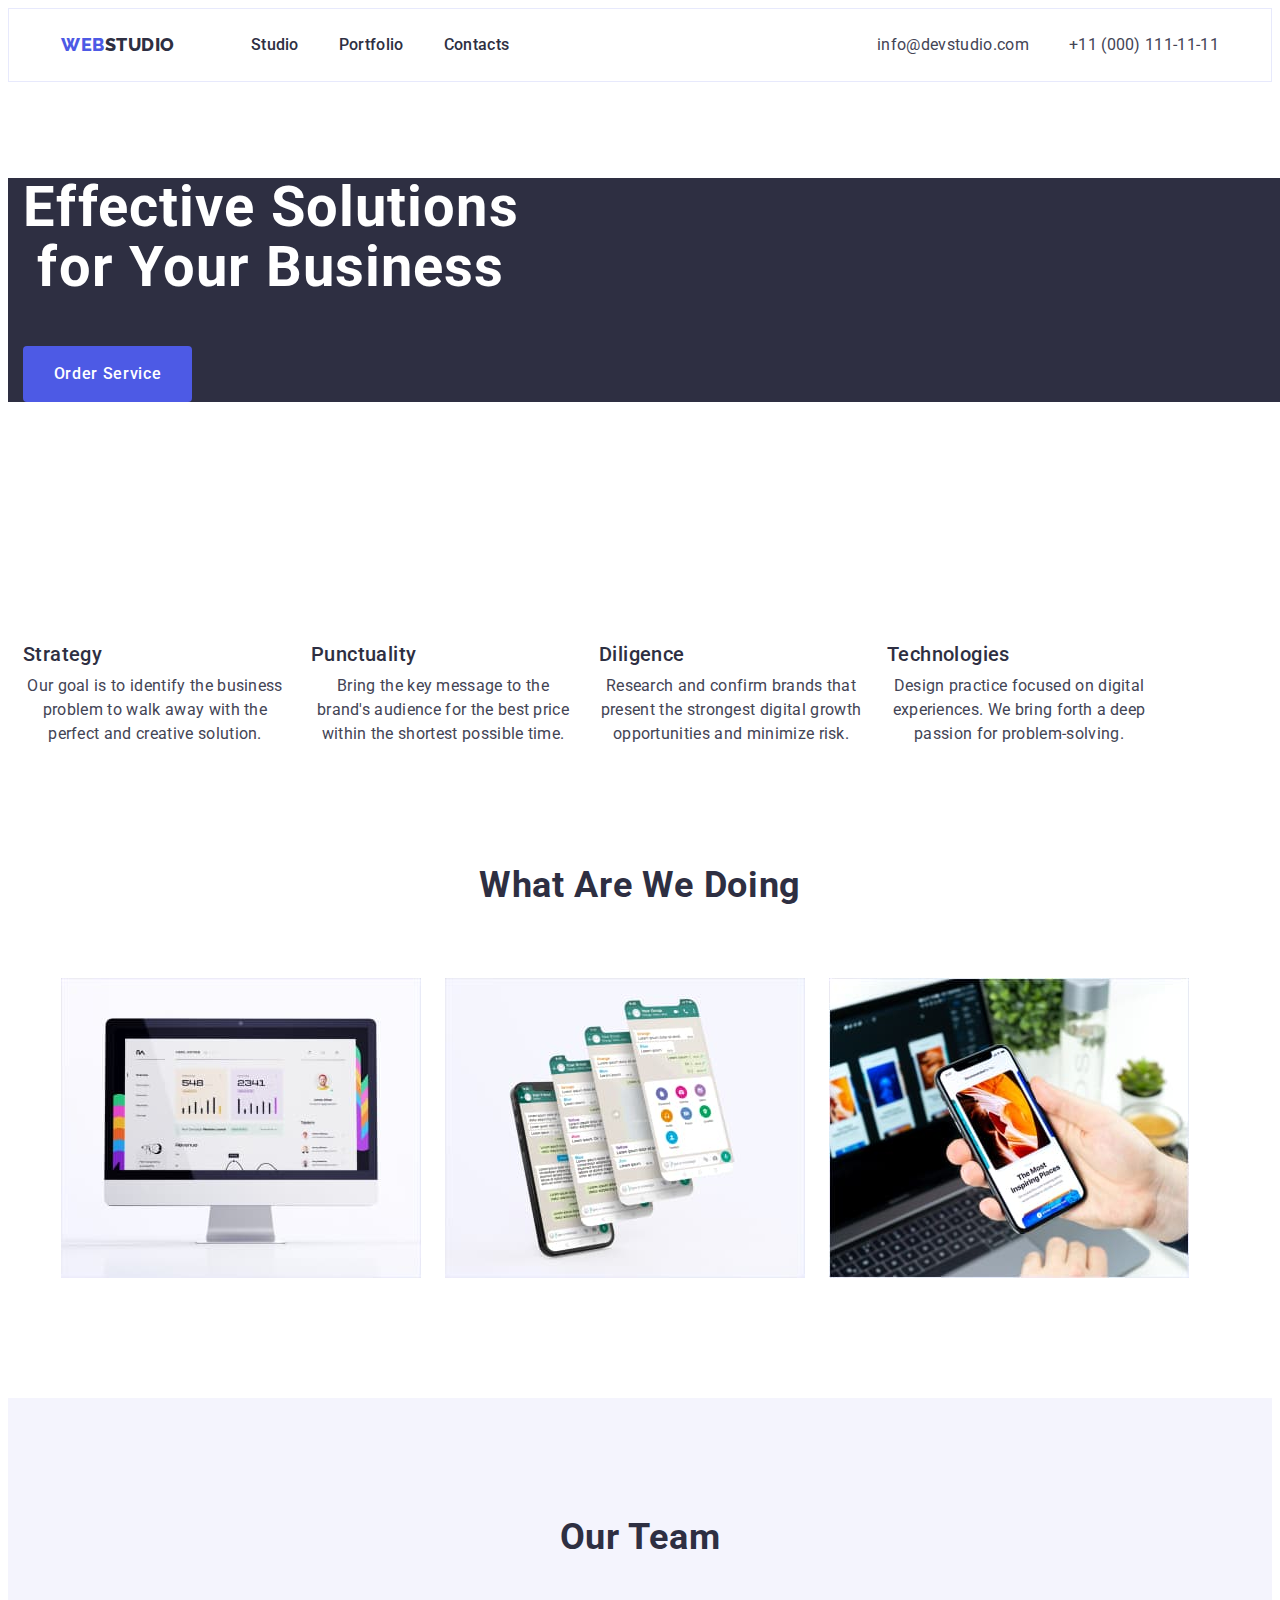
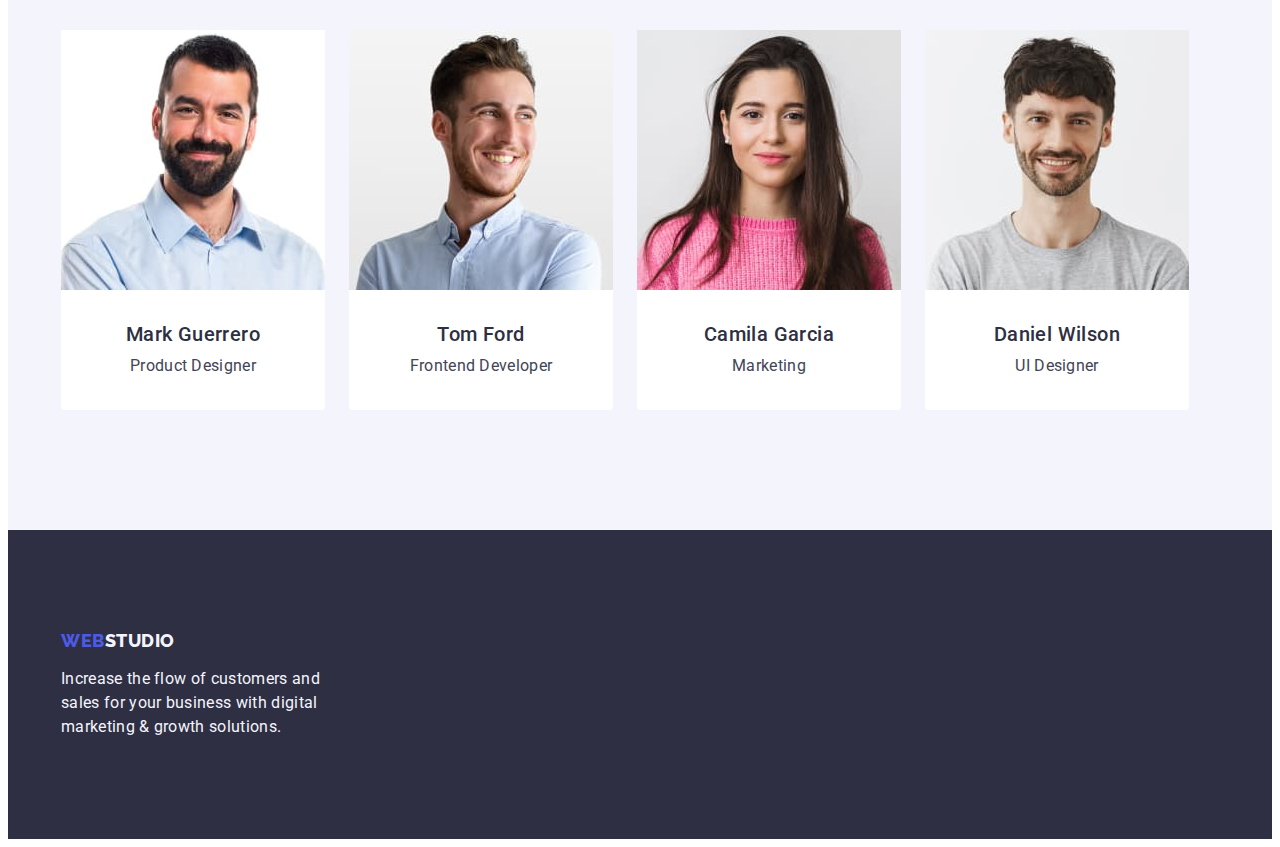
==== commit c7b47b4d: "add product" ====
--- a/index.html
+++ b/index.html
@@ -53,7 +53,7 @@
 
         <section class="section-one">
             <div class="container section-container">
-                <h2 hidden>Goal</h2>
+                <h2 class="visually-hidden">Goal</h2>
                 <ul class="main-one list">
                     <li class="main-item">
                         <h3 class="main-title">Strategy</h3>
@@ -86,12 +86,12 @@
             <div class="container">
                 <h2 class="main-product">What are we doing</h2>
                 <ul class="main-one list">
-                    <li class="main-item"><img src="./images/img1.jpg" alt="computer" class="main-img" width="360"
-                            height="300"></li>
-                    <li class="main-item"><img src="./images/img2.jpg" alt="screenshot" class="main-img" width="360"
-                            height="300"></li>
-                    <li class="main-item"><img src="./images/img3.jpg" alt="telephone" class="main-img" width="360"
-                            height="300"></li>
+                    <li class="main-item our-product"><img src="./images/img1.jpg" alt="computer" class="main-img"
+                            width="360" height="300"></li>
+                    <li class="main-item our-product"><img src="./images/img2.jpg" alt="screenshot" class="main-img"
+                            width="360" height="300"></li>
+                    <li class="main-item our-product"><img src="./images/img3.jpg" alt="telephone" class="main-img"
+                            width="360" height="300"></li>
                 </ul>
             </div>
         </section>
--- a/css/styles.css
+++ b/css/styles.css
@@ -4,6 +4,7 @@
     --color-two: #2E2F42;
     --color-portfolio:#434455;
     --color-three: #F4F4FD;
+    --color-button: #E7E9FC;
 }
 
 body {
@@ -50,7 +51,6 @@
 .header-adress-navigation {
     display: flex;
     gap: 40px;
-    padding: 24px 0;
 }
 
 .header-title {
@@ -111,6 +111,7 @@
     letter-spacing: 0.02em;
     color: var(--color-portfolio);
     font-style: normal;
+    padding: 24px 0;
   
 }
 
@@ -151,6 +152,9 @@
 background-color: #FFFFFF;
 width: calc((100% - 72px) / 4);
 border-radius: 0px 0px 4px 4px;
+}
+.our-product {
+width: calc((100% - 48px) / 3);
 }
 
 .main-button {
@@ -307,9 +311,16 @@
 }
 
 /*-----------PORTFOLIO---------*/
-
+.section {
+    padding-top: 96px;
+    padding-bottom: 120px;
+}
 .section-list {
     list-style-type: none;
+    display: flex;
+    justify-content: center;
+    gap: 24px;
+    margin-bottom: 72px;
 }
 
 .button-list {
@@ -322,16 +333,21 @@
     color: var(--color);
     background-color: var(--color-three);
     cursor: pointer;
+    padding: 12px 24px;
+    border: 1px solid var(--color-button);
+    border-radius: 4px;
 }
 
 .button-list:hover {
     color: #FFFFFF;
     background-color: #404BBF;
+    border: 1px solid transparent;
 }
 
 .button-list:focus {
     color: #FFFFFF;
     background-color: #404BBF;
+    border: 1px solid transparent;
 }
 .section-title {
     font-weight: 500;
@@ -346,4 +362,22 @@
     line-height: 1.5;
     letter-spacing: 0.02em;
     color: var(--color-portfolio);
-}+}
+
+.section-product {
+    display: flex;
+    flex-wrap: wrap;
+    column-gap: 24px;
+    row-gap: 48px;
+}
+
+.product-item {
+    width: calc((100% - 48px) / 3);
+}
+
+.product-container {
+    padding: 32px 16px;
+    border: 1px solid var(--color-portfolio);
+    border-top: none;
+    margin-bottom: 8px;
+}
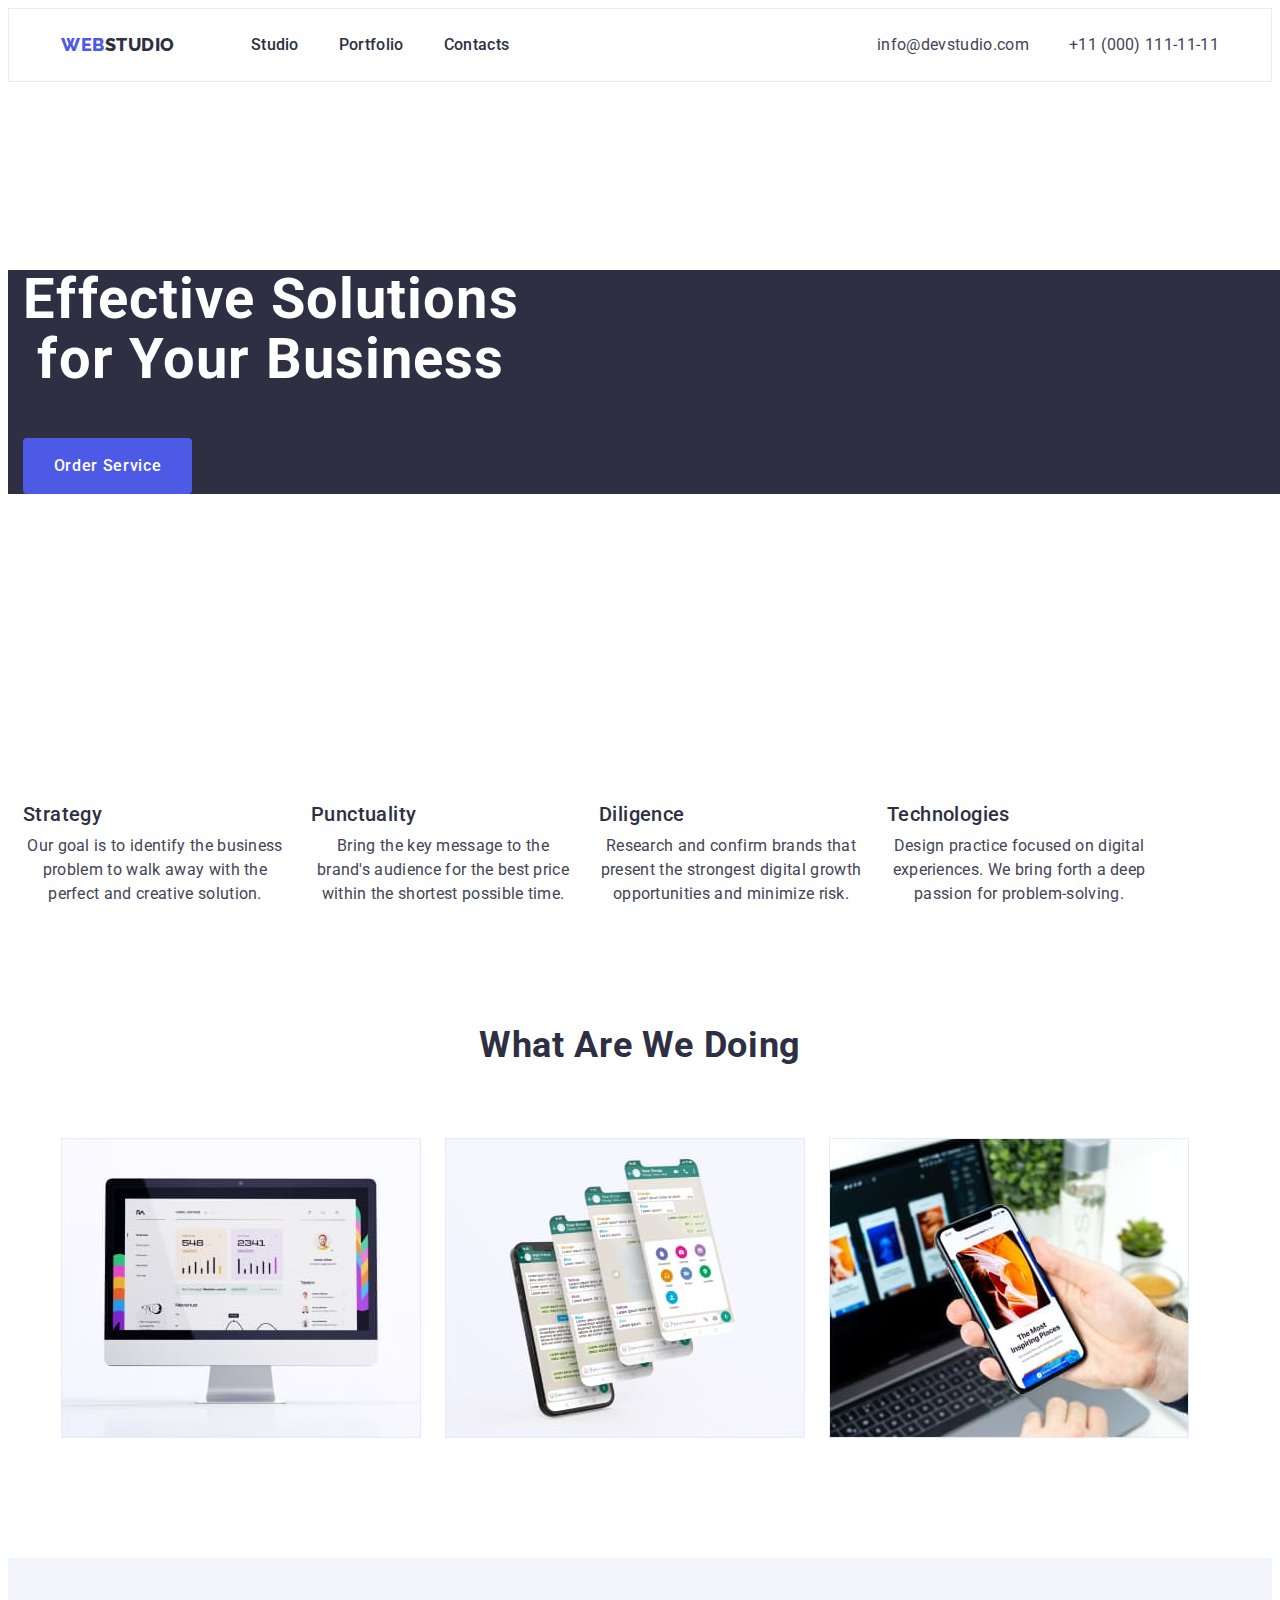
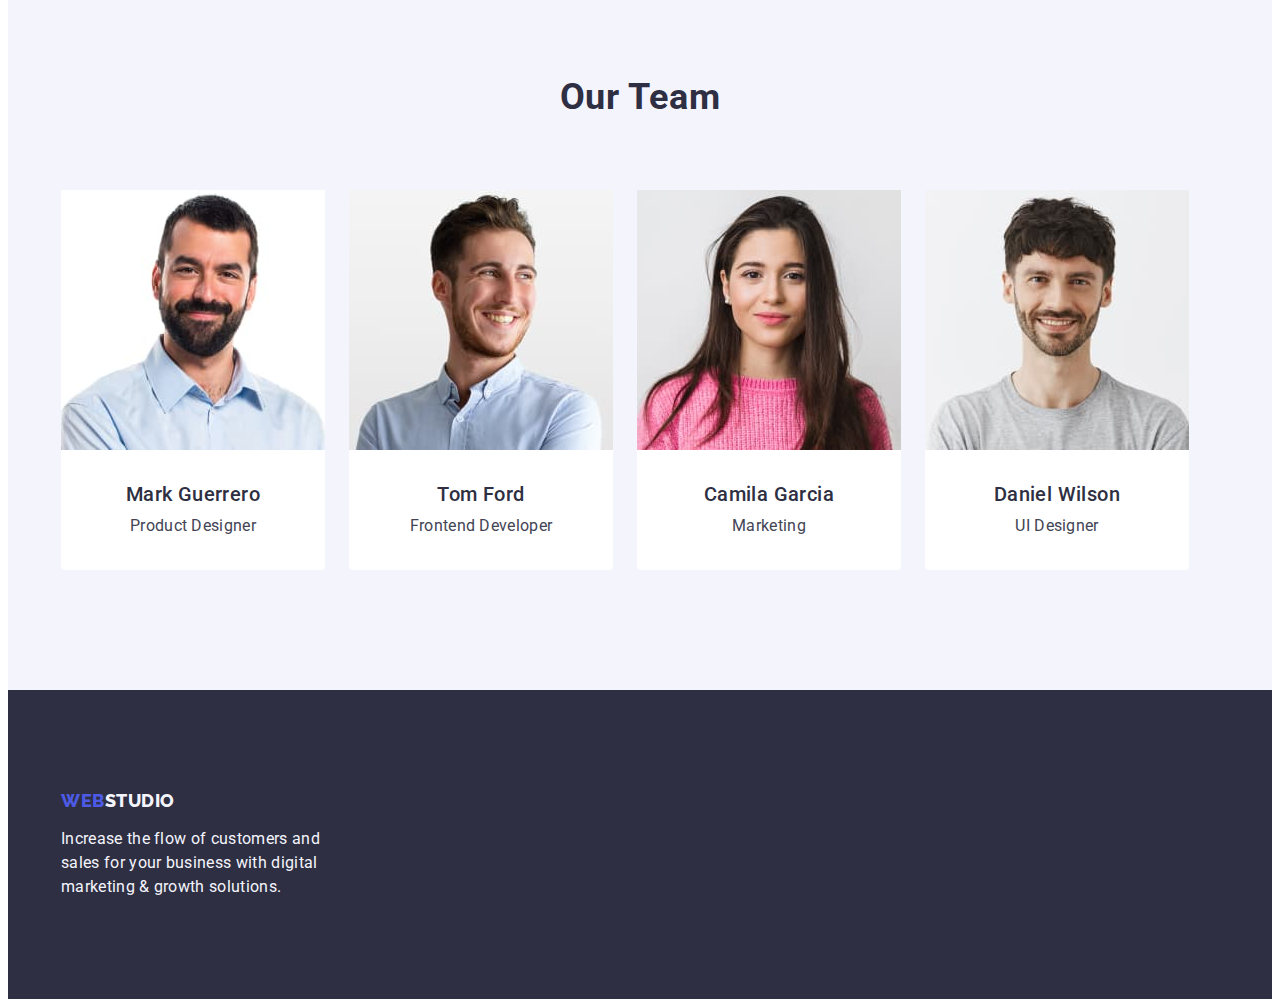
==== commit 37f68806: "changes" ====
--- a/index.html
+++ b/index.html
@@ -42,7 +42,7 @@
     </header>
 
     <main>
-        <section class=" section section-main">
+        <section class="section-main">
             <div class="container main-container">
                 <h1 class="main">Effective Solutions
                     for Your Business</h1>
--- a/css/styles.css
+++ b/css/styles.css
@@ -94,6 +94,7 @@
     font-size: 16px;
     line-height: 1.5;
     letter-spacing: 0.02em;
+    padding: 24px 0;
 }
 
 .header-navigation-item:hover,
@@ -124,7 +125,8 @@
 /*-----------MAIN------------------*/
 
 .section-main {
-    padding: 188px 0;
+    padding-top: 188px;
+    padding-bottom: 188px;
 }
 .main-container{
     background-color: var(--color-two);
@@ -355,6 +357,7 @@
     line-height: 1.2;
     letter-spacing: 0.02em;
     color: var(--color-two);
+    margin-bottom: 8px;
 }
 
 .section-text {
@@ -377,7 +380,8 @@
 
 .product-container {
     padding: 32px 16px;
-    border: 1px solid var(--color-portfolio);
+    border: 1px solid var(--color-button);
     border-top: none;
-    margin-bottom: 8px;
-}
+}
+
+
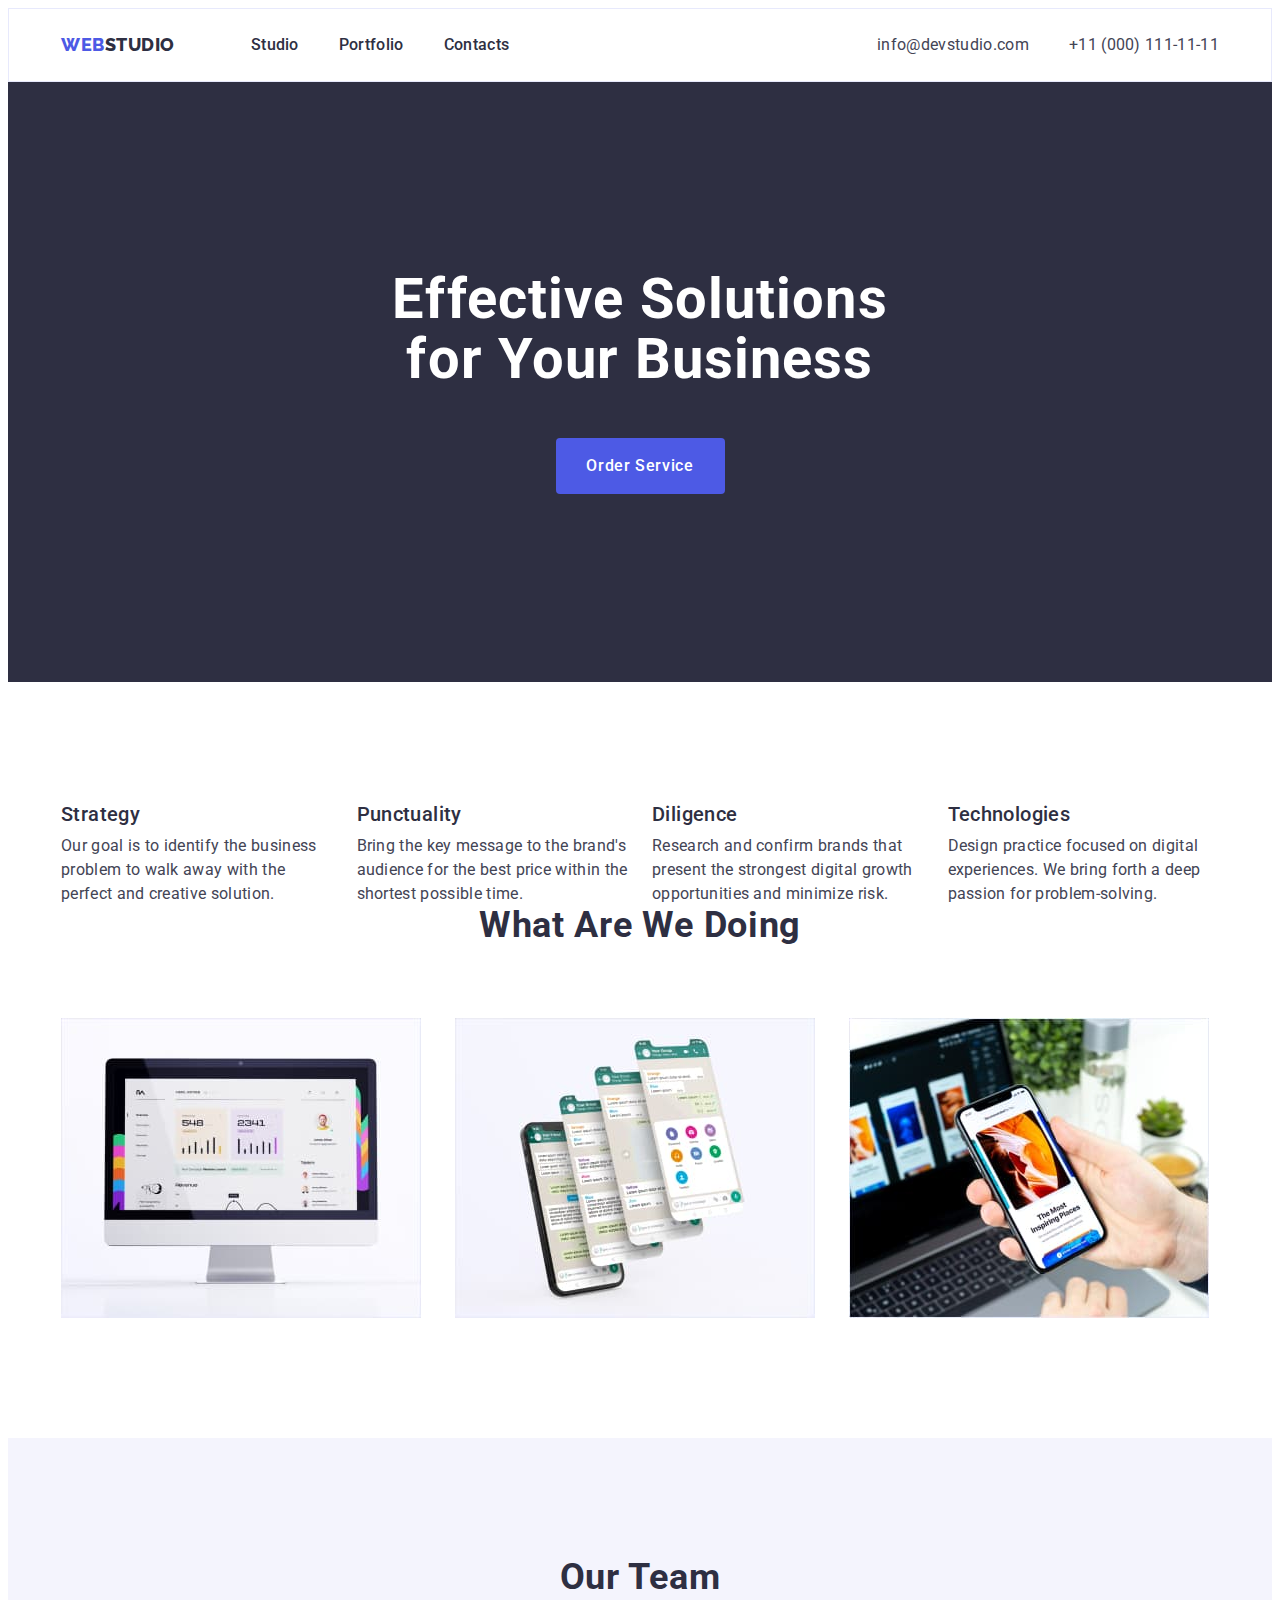
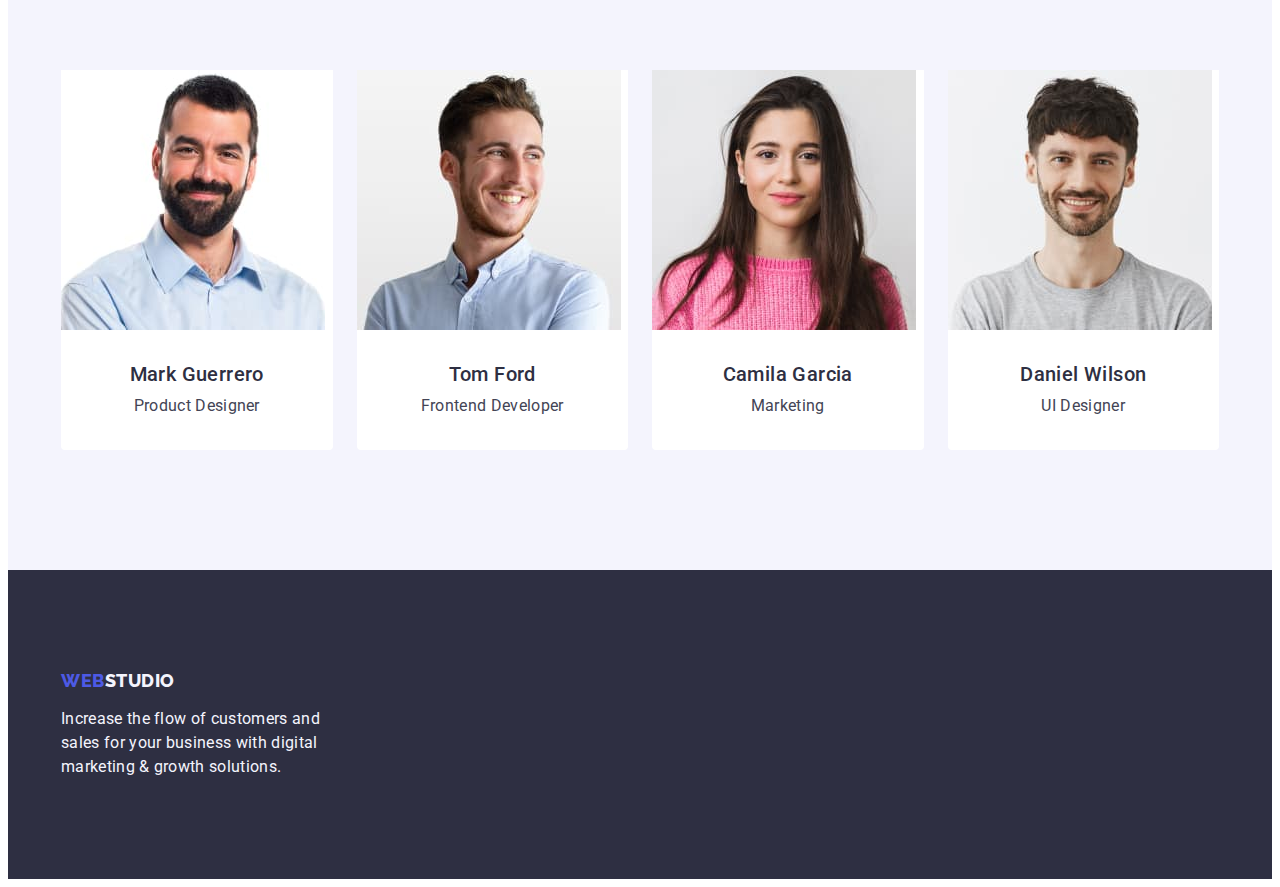
==== commit 067c46c8: "new changes" ====
--- a/index.html
+++ b/index.html
@@ -52,7 +52,7 @@
 
 
         <section class="section-one">
-            <div class="container section-container">
+            <div class="container">
                 <h2 class="visually-hidden">Goal</h2>
                 <ul class="main-one list">
                     <li class="main-item">
@@ -104,14 +104,14 @@
                         <img src="./images/img4.jpg" alt="Mark Guerrero" class="team-img-one" width="264" height="260">
                         <div class="position">
                             <h3 class="team-person">Mark Guerrero</h3>
-                            <p class="main-text">Product Designer</p>
+                            <p class="main-text-position">Product Designer</p>
                         </div>
                     </li>
                     <li class="main-item">
                         <img src="./images/img5.jpg" alt="Tom Ford" class="team-img-two" width="264" height="260">
                         <div class="position">
                             <h3 class="team-person">Tom Ford</h3>
-                            <p class="main-text">Frontend Developer</p>
+                            <p class="main-text-position">Frontend Developer</p>
                         </div>
                     </li>
                     <li class="main-item">
@@ -119,14 +119,14 @@
                             height="260">
                         <div class="position">
                             <h3 class="team-person">Camila Garcia</h3>
-                            <p class="main-text">Marketing</p>
+                            <p class="main-text-position">Marketing</p>
                         </div>
                     </li>
                     <li class="main-item">
                         <img src="./images/img7.jpg" alt="Daniel Wilson" class="team-img-four" width="264" height="260">
                         <div class="position">
                             <h3 class="team-person">Daniel Wilson</h3>
-                            <p class="main-text">UI Designer</p>
+                            <p class="main-text-position">UI Designer</p>
                         </div>
                     </li>
                 </ul>
--- a/css/styles.css
+++ b/css/styles.css
@@ -55,8 +55,9 @@
 
 .header-title {
     display: flex;
-    flex-grow: 1;
+    /* flex-grow: 1; */
     align-items: center;
+    margin-right: auto;
 }
 .header-container {
     display: flex;
@@ -127,15 +128,17 @@
 .section-main {
     padding-top: 188px;
     padding-bottom: 188px;
-}
-.main-container{
     background-color: var(--color-two);
-    /* padding: 188px 472px 292px 472px; */
+    margin-bottom: 120px;
+}
+/* .main-container{
+    background-color: var(--color-two);
+    padding: 188px 472px 292px 472px;
     width: 100%;
     max-width: 1440px;
     height: 100%;
     max-height: 600px;
-} 
+}  */
 
 .main {
     font-weight: 700;
@@ -144,9 +147,10 @@
     text-align: center;
     letter-spacing: 0.02em;
     color: var(--background-color);
+    margin: 0 auto;
     margin-bottom: 48px;
     max-width: 496px;
-    max-height: 120px;
+    /* max-height: 120px; */
 
 }
 
@@ -174,7 +178,7 @@
     height: 56px;
     border: none;
     border-radius: 4px;
-   
+   margin: 0 auto;
 }
 
 .main-button:focus {
@@ -195,13 +199,13 @@
 
 }
 
-.section-one {
+/* .section-one {
     padding: 120px 0;
-}
-.section-container {
+} */
+/* .section-container {
     max-width: 1440px;
     width: 100%;
-}
+} */
 
 .visually-hidden {
     position: absolute;
@@ -220,8 +224,8 @@
 .main-one {
     display: flex;
     /* padding: 120px 156px 120px 144px; */
-    max-width: 1128px;
-    width: 100%;
+    /* max-width: 1128px;
+    width: 100%; */
     gap: 24px;
  
 }
@@ -230,7 +234,7 @@
     line-height: 1.5;
     letter-spacing: 0.02em;
     color: var(--color-portfolio);
-    text-align: center;
+    /* text-align: center; */
     
 }
 
@@ -277,6 +281,14 @@
     color: var(--color-two);
     text-align: center;
     margin-bottom: 8px;
+}
+
+.main-text-position {
+    font-size: 16px;
+    line-height: 1.5;
+    letter-spacing: 0.02em;
+    color: var(--color-portfolio);
+    text-align: center;
 }
 
 
@@ -322,7 +334,7 @@
     display: flex;
     justify-content: center;
     gap: 24px;
-    margin-bottom: 72px;
+    /* margin-bottom: 72px; */
 }
 
 .button-list {
@@ -338,6 +350,7 @@
     padding: 12px 24px;
     border: 1px solid var(--color-button);
     border-radius: 4px;
+    margin-bottom: 84px;
 }
 
 .button-list:hover {
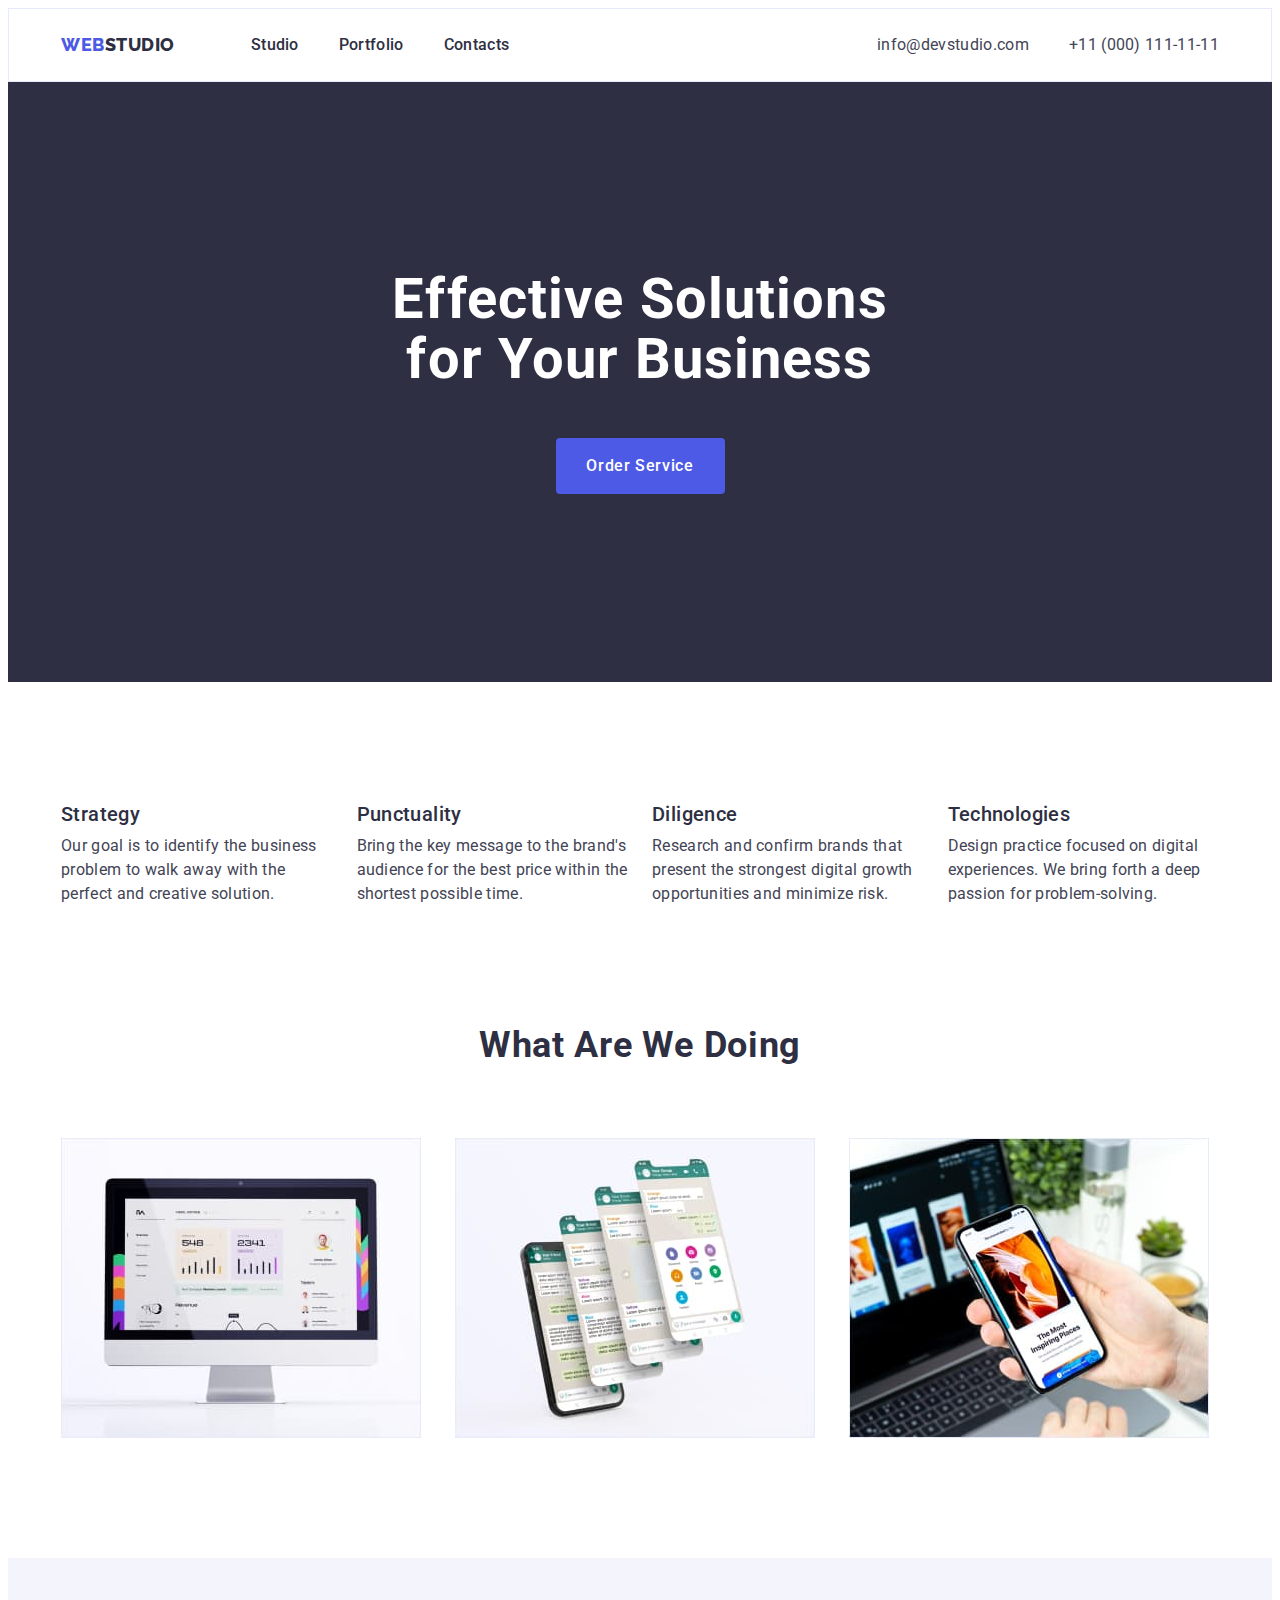
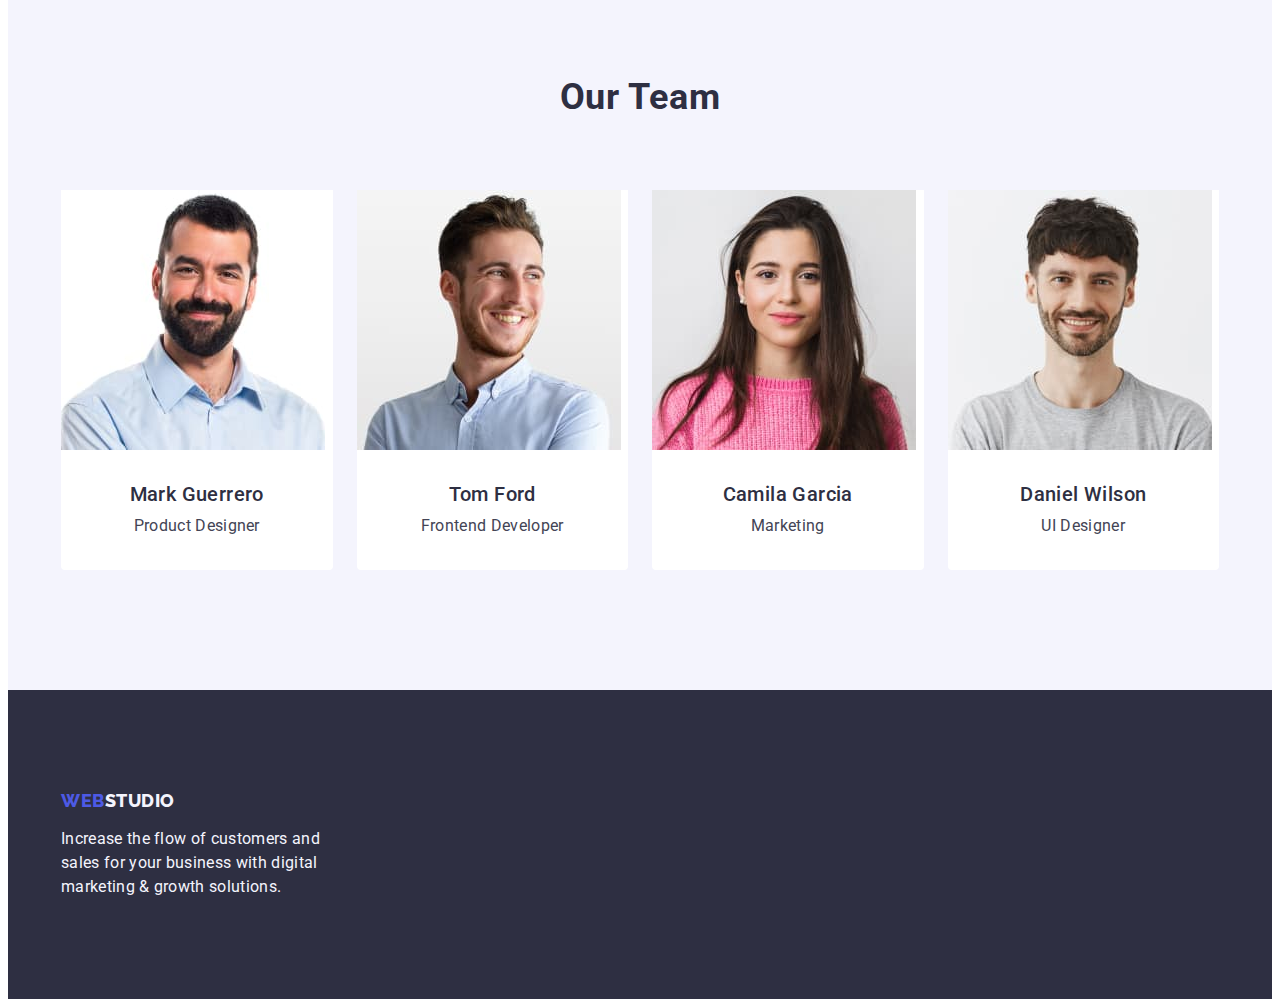
==== commit 6c049b19: "change section" ====
--- a/index.html
+++ b/index.html
@@ -51,7 +51,7 @@
         </section>
 
 
-        <section class="section-one">
+        <section class="section">
             <div class="container">
                 <h2 class="visually-hidden">Goal</h2>
                 <ul class="main-one list">
--- a/css/styles.css
+++ b/css/styles.css
@@ -129,7 +129,7 @@
     padding-top: 188px;
     padding-bottom: 188px;
     background-color: var(--color-two);
-    margin-bottom: 120px;
+    /* margin-bottom: 120px; */
 }
 /* .main-container{
     background-color: var(--color-two);
@@ -199,9 +199,11 @@
 
 }
 
-/* .section-one {
-    padding: 120px 0;
-} */
+.section {
+    padding-top: 120px;
+    padding-bottom: 120px;
+    }
+
 /* .section-container {
     max-width: 1440px;
     width: 100%;
@@ -223,11 +225,7 @@
 
 .main-one {
     display: flex;
-    /* padding: 120px 156px 120px 144px; */
-    /* max-width: 1128px;
-    width: 100%; */
     gap: 24px;
- 
 }
 .main-text {
     font-size: 16px;
@@ -325,7 +323,7 @@
 }
 
 /*-----------PORTFOLIO---------*/
-.section {
+.section-portfolio {
     padding-top: 96px;
     padding-bottom: 120px;
 }
@@ -334,7 +332,7 @@
     display: flex;
     justify-content: center;
     gap: 24px;
-    /* margin-bottom: 72px; */
+    margin-bottom: 72px;
 }
 
 .button-list {
@@ -350,7 +348,6 @@
     padding: 12px 24px;
     border: 1px solid var(--color-button);
     border-radius: 4px;
-    margin-bottom: 84px;
 }
 
 .button-list:hover {
